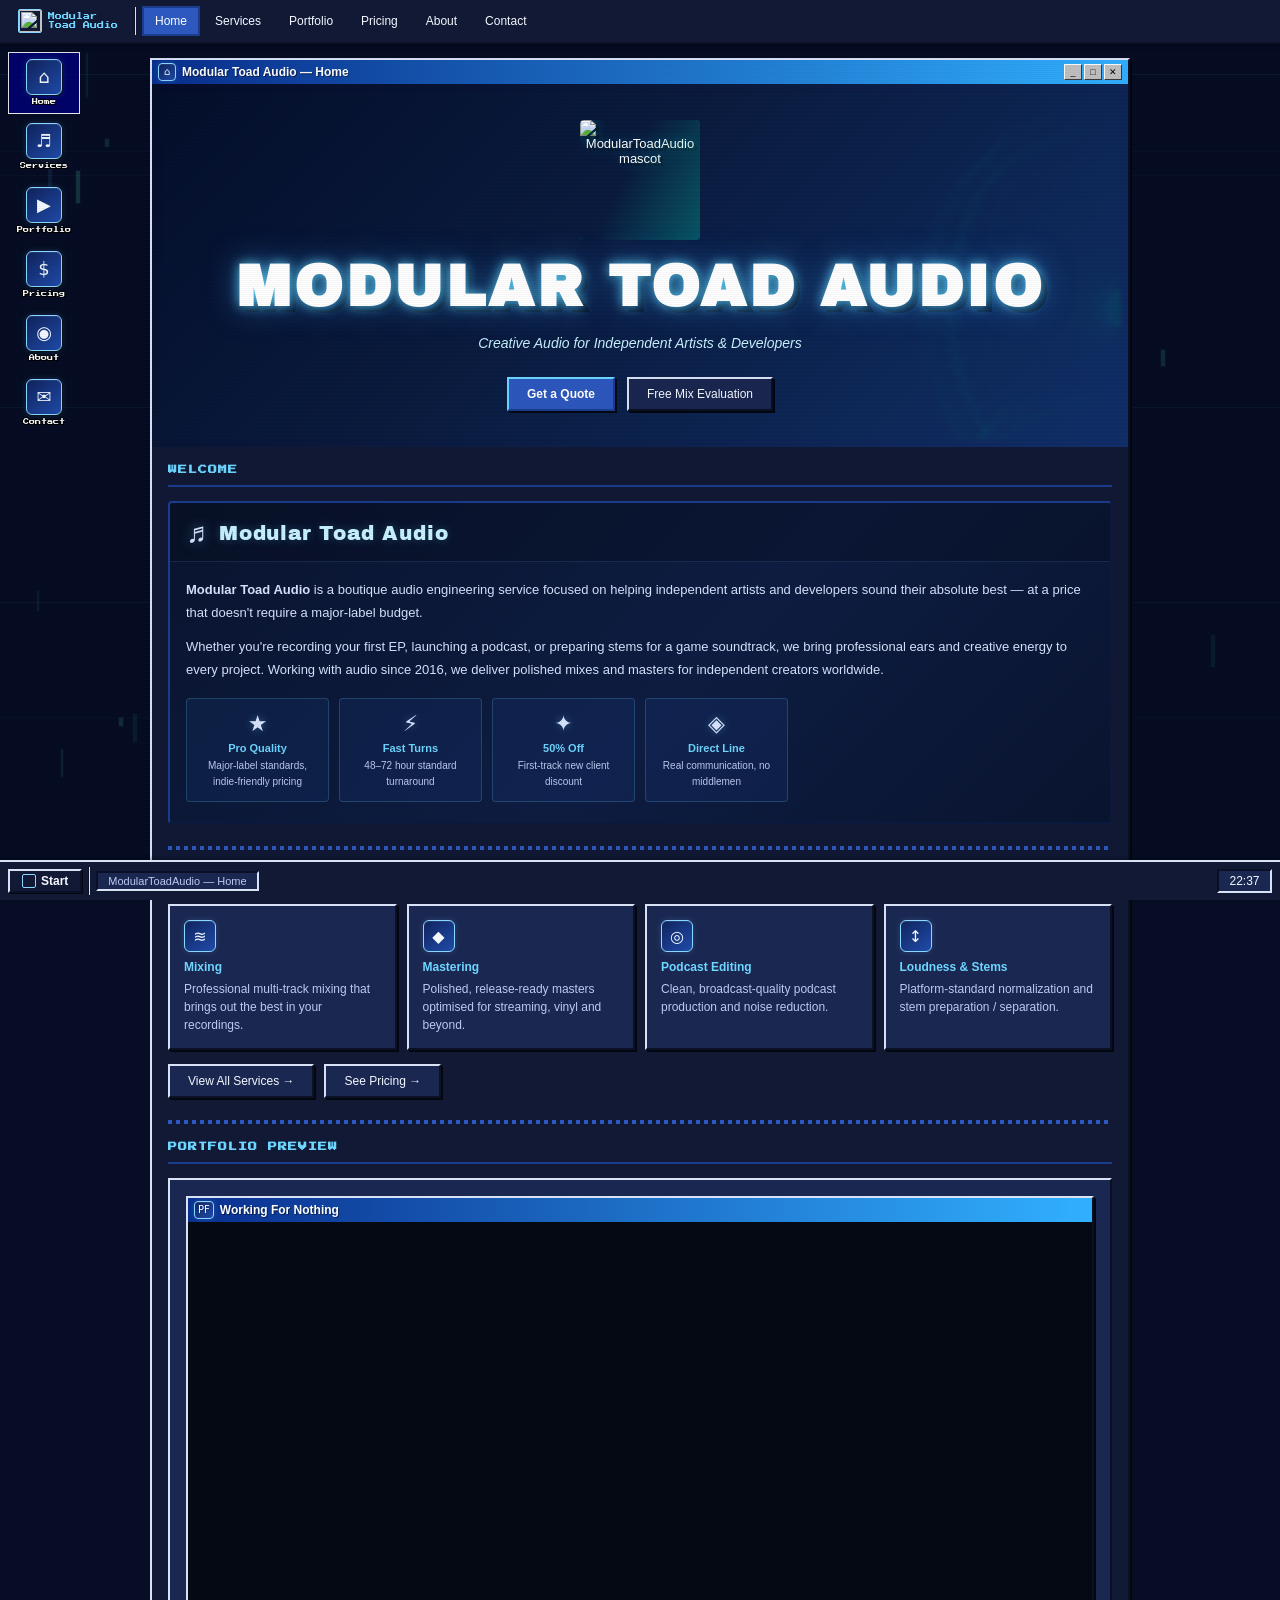
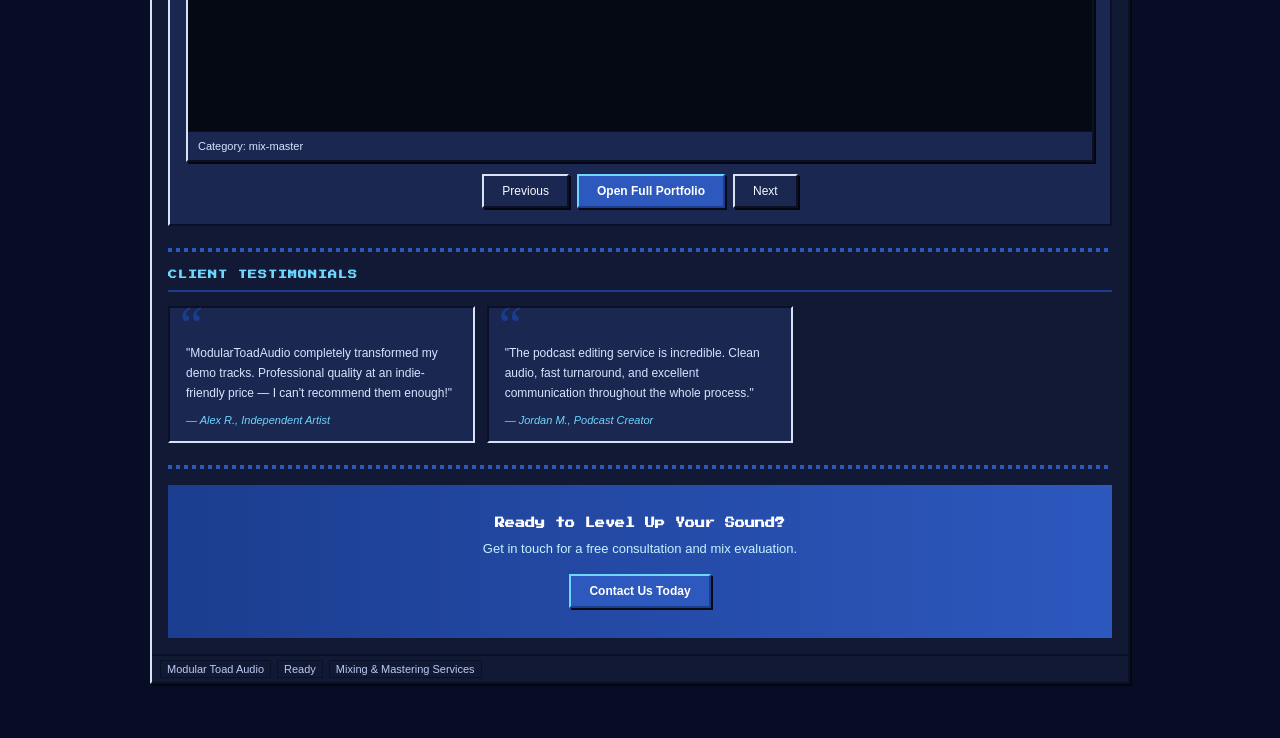
==== index.html @ 22ecdb3d "feat: dynamic icons, welcome flair, form fix, solid bg, mobile title scaling" ====
<!DOCTYPE html>
<html lang="en">
<head>
  <meta charset="UTF-8">
  <meta name="viewport" content="width=device-width, initial-scale=1.0">
  <meta name="description" content="ModularToadAudio — Creative audio engineering for independent artists & developers. Professional mixing, mastering, podcast editing and more.">
  <title>ModularToadAudio — Creative Audio for Independent Artists &amp; Developers</title>
  <link rel="icon" type="image/jpeg" href="https://f4.bcbits.com/img/0038520380_10.jpg">
  <link rel="preconnect" href="https://fonts.googleapis.com">
  <link rel="preconnect" href="https://fonts.gstatic.com" crossorigin>
  <link href="https://fonts.googleapis.com/css2?family=Press+Start+2P&display=swap" rel="stylesheet">
  <link rel="stylesheet" href="css/style.css">
</head>
<body>

<!-- ░░ DESKTOP SHELL ░░ -->
<div class="desktop">

  <!-- PS2 BIOS atmospheric background canvas -->
  <canvas id="bgCanvas" aria-hidden="true"></canvas>

  <!-- Win98-style desktop shortcut icons -->
  <div class="desktop-icons" role="navigation" aria-label="Desktop shortcuts">
    <a class="desktop-icon" href="index.html">
      <span class="desktop-icon-emoji icon-chip" aria-hidden="true">⌂</span>
      <span class="desktop-icon-label">Home</span>
    </a>
    <a class="desktop-icon" href="services.html">
      <span class="desktop-icon-emoji icon-chip" aria-hidden="true">♬</span>
      <span class="desktop-icon-label">Services</span>
    </a>
    <a class="desktop-icon" href="portfolio.html">
      <span class="desktop-icon-emoji icon-chip" aria-hidden="true">▶</span>
      <span class="desktop-icon-label">Portfolio</span>
    </a>
    <a class="desktop-icon" href="pricing.html">
      <span class="desktop-icon-emoji icon-chip" aria-hidden="true">$</span>
      <span class="desktop-icon-label">Pricing</span>
    </a>
    <a class="desktop-icon" href="about.html">
      <span class="desktop-icon-emoji icon-chip" aria-hidden="true">◉</span>
      <span class="desktop-icon-label">About</span>
    </a>
    <a class="desktop-icon" href="contact.html">
      <span class="desktop-icon-emoji icon-chip" aria-hidden="true">✉</span>
      <span class="desktop-icon-label">Contact</span>
    </a>
  </div>

  <!-- ── NAVIGATION ──────────────────────────────────────── -->
  <nav class="navbar" role="navigation" aria-label="Main navigation">
    <a class="navbar-brand" href="index.html">
      <span class="brand-logo-wrap" aria-hidden="true"><img src="https://f4.bcbits.com/img/0038520380_10.jpg" alt="" class="brand-logo"></span>
      <span class="brand-name">Modular<br>Toad Audio</span>
    </a>
    <div class="nav-sep" aria-hidden="true"></div>
    <div class="navbar-menu" id="navMenu">
      <a class="nav-item" href="index.html">Home</a>
      <a class="nav-item" href="services.html">Services</a>
      <a class="nav-item" href="portfolio.html">Portfolio</a>
      <a class="nav-item" href="pricing.html">Pricing</a>
      <a class="nav-item" href="about.html">About</a>
      <a class="nav-item" href="contact.html">Contact</a>
    </div>
    <button class="nav-toggle" id="navToggle" aria-label="Toggle navigation" aria-expanded="false" aria-controls="navMenu">☰</button>
  </nav>

  <!-- ── MAIN CONTENT ─────────────────────────────────────── -->
  <main class="main-content">
    <div class="window main-window" role="main">

      <!-- Window chrome -->
      <div class="window-titlebar" aria-hidden="true">
        <span class="titlebar-icon">⌂</span>
        <span class="titlebar-title">Modular Toad Audio — Home</span>
        <div class="titlebar-buttons">
          <button class="titlebar-btn minimize" tabindex="-1">_</button>
          <button class="titlebar-btn maximize" tabindex="-1">□</button>
          <button class="titlebar-btn close"    tabindex="-1">✕</button>
        </div>
      </div>

      <!-- ── HERO ────────────────────────────────────────── -->
      <section class="hero" aria-label="Welcome banner">
        <!-- Water ripple shader canvas -->
        <canvas id="heroWater" aria-hidden="true"></canvas>

        <div class="hero-mascot">
          <!-- New mascot with PS2 memory card shimmer + poke reaction -->
          <div class="hero-mascot-wrapper" id="mascotWrapper" role="button" aria-label="Interact with the logo" tabindex="0">
            <img
              src="https://f4.bcbits.com/img/0038520380_10.jpg"
              alt="ModularToadAudio mascot"
              class="hero-mascot-img"
              draggable="false"
              crossorigin="anonymous"
            />
            <div class="mascot-shimmer" aria-hidden="true"></div>
          </div>
        </div>

        <h1 class="hero-title" id="heroTitle">Modular Toad Audio</h1>
        <p  class="hero-tagline">Creative Audio for Independent Artists &amp; Developers</p>

        <div class="hero-cta">
          <a class="btn btn-primary"   href="contact.html">Get a Quote</a>
          <a class="btn btn-secondary" href="contact.html">Free Mix Evaluation</a>
        </div>
      </section>

      <!-- Window body for page content -->
      <div class="window-body">

        <!-- ── INTRO ──────────────────────────────────────── -->
        <section class="section" aria-labelledby="intro-heading">
          <h2 class="section-title" id="intro-heading">Welcome</h2>
          <div class="welcome-block">
            <div class="welcome-header">
              <span class="welcome-header-icon" aria-hidden="true">♬</span>
              <span class="welcome-header-text">Modular Toad Audio</span>
            </div>
            <div class="welcome-body">
              <p>
                <strong>Modular Toad Audio</strong> is a boutique audio engineering service
                focused on helping independent artists and developers sound their absolute best —
                at a price that doesn't require a major-label budget.
              </p>
              <p>
                Whether you're recording your first EP, launching a podcast, or preparing stems
                for a game soundtrack, we bring professional ears and creative energy to every project.
                Working with audio since 2016, we deliver polished mixes and masters for independent creators worldwide.
              </p>
              <div class="welcome-highlights" aria-label="Key highlights">
                <div class="welcome-highlight-card">
                  <span class="welcome-highlight-icon" aria-hidden="true">★</span>
                  <span class="welcome-highlight-label">Pro Quality</span>
                  <span class="welcome-highlight-desc">Major-label standards, indie-friendly pricing</span>
                </div>
                <div class="welcome-highlight-card">
                  <span class="welcome-highlight-icon" aria-hidden="true">⚡</span>
                  <span class="welcome-highlight-label">Fast Turns</span>
                  <span class="welcome-highlight-desc">48–72 hour standard turnaround</span>
                </div>
                <div class="welcome-highlight-card">
                  <span class="welcome-highlight-icon" aria-hidden="true">✦</span>
                  <span class="welcome-highlight-label">50% Off</span>
                  <span class="welcome-highlight-desc">First-track new client discount</span>
                </div>
                <div class="welcome-highlight-card">
                  <span class="welcome-highlight-icon" aria-hidden="true">◈</span>
                  <span class="welcome-highlight-label">Direct Line</span>
                  <span class="welcome-highlight-desc">Real communication, no middlemen</span>
                </div>
              </div>
            </div>
          </div>
        </section>

        <div class="pixel-divider" aria-hidden="true"></div>

        <!-- ── FEATURED SERVICES ─────────────────────────── -->
        <section class="section" aria-labelledby="services-heading">
          <h2 class="section-title" id="services-heading">Featured Services</h2>
          <div class="services-grid">
            <div class="service-card window">
              <span class="service-card-icon" aria-hidden="true">≋</span>
              <div class="service-card-title">Mixing</div>
              <p>Professional multi-track mixing that brings out the best in your recordings.</p>
            </div>
            <div class="service-card window">
              <span class="service-card-icon" aria-hidden="true">◆</span>
              <div class="service-card-title">Mastering</div>
              <p>Polished, release-ready masters optimised for streaming, vinyl and beyond.</p>
            </div>
            <div class="service-card window">
              <span class="service-card-icon" aria-hidden="true">◎</span>
              <div class="service-card-title">Podcast Editing</div>
              <p>Clean, broadcast-quality podcast production and noise reduction.</p>
            </div>
            <div class="service-card window">
              <span class="service-card-icon" aria-hidden="true">↕</span>
              <div class="service-card-title">Loudness &amp; Stems</div>
              <p>Platform-standard normalization and stem preparation / separation.</p>
            </div>
          </div>
          <div class="flex-gap mt-8">
            <a class="btn btn-secondary" href="services.html">View All Services →</a>
            <a class="btn btn-secondary" href="pricing.html">See Pricing →</a>
          </div>
        </section>

        <div class="pixel-divider" aria-hidden="true"></div>

        <!-- ── PORTFOLIO PREVIEW ─────────────────────────── -->
        <section class="section" aria-labelledby="portfolio-heading">
          <h2 class="section-title" id="portfolio-heading">Portfolio Preview</h2>
          <div class="panel-raised portfolio-preview-carousel" id="portfolioPreviewCarousel">
            <div class="portfolio-preview-track" id="portfolioPreviewTrack" aria-live="polite"></div>
            <div class="portfolio-preview-controls">
              <button class="btn btn-secondary" id="portfolioPrev" type="button">Previous</button>
              <a class="btn btn-primary" href="portfolio.html">Open Full Portfolio</a>
              <button class="btn btn-secondary" id="portfolioNext" type="button">Next</button>
            </div>
          </div>
        </section>

        <div class="pixel-divider" aria-hidden="true"></div>

        <!-- ── TESTIMONIALS ──────────────────────────────── -->
        <section class="section" aria-labelledby="testimonials-heading">
          <h2 class="section-title" id="testimonials-heading">Client Testimonials</h2>
          <div class="testimonial-grid">
            <div class="testimonial-card">
              <p class="testimonial-text">
                "ModularToadAudio completely transformed my demo tracks. Professional quality
                at an indie-friendly price — I can't recommend them enough!"
              </p>
              <cite>— Alex R., Independent Artist</cite>
            </div>
            <div class="testimonial-card">
              <p class="testimonial-text">
                "The podcast editing service is incredible. Clean audio, fast turnaround,
                and excellent communication throughout the whole process."
              </p>
              <cite>— Jordan M., Podcast Creator</cite>
            </div>
          </div>
        </section>

        <div class="pixel-divider" aria-hidden="true"></div>

        <!-- ── CALL TO ACTION ─────────────────────────────── -->
        <section aria-labelledby="cta-heading">
          <div class="cta-band">
            <h2 id="cta-heading">Ready to Level Up Your Sound?</h2>
            <p>Get in touch for a free consultation and mix evaluation.</p>
            <a class="btn btn-primary" href="contact.html">Contact Us Today</a>
          </div>
        </section>

      </div><!-- /.window-body -->

      <!-- Status bar -->
      <div class="status-bar" aria-hidden="true">
        <span class="status-item">Modular Toad Audio</span>
        <span class="status-item">Ready</span>
        <span class="status-item">Mixing &amp; Mastering Services</span>
      </div>

    </div><!-- /.main-window -->
  </main>

  <!-- ── TASKBAR ───────────────────────────────────────────── -->
  <footer class="taskbar" role="contentinfo">
    <button class="start-btn" id="startBtn" aria-label="Open site menu" aria-haspopup="true">
      <img src="https://f4.bcbits.com/img/0038520380_10.jpg" alt="" class="start-logo" aria-hidden="true"> Start
    </button>
    <div class="taskbar-sep" aria-hidden="true"></div>
    <div class="taskbar-items" aria-hidden="true">
      <div class="taskbar-app">ModularToadAudio — Home</div>
    </div>
    <div class="taskbar-clock" id="clock" aria-label="Current time">00:00</div>
  </footer>

</div><!-- /.desktop -->

<script src="js/main.js"></script>
</body>
</html>
---- css/style.css ----
/* ============================================================
   ModularToadAudio — style.css
   Windows 98 / Pixel-Art Aesthetic
   Modular, responsive, GitHub Pages-ready
   ============================================================ */

@import url('https://fonts.googleapis.com/css2?family=Press+Start+2P&family=Archivo+Black&display=swap');

/* ── CSS CUSTOM PROPERTIES ─────────────────────────────────── */
 :root {
  --gray:        #111935;
  --gray-light:  #1a2750;
  --gray-dark:   #425591;
  --gray-darker: #070d20;
  --white:       #ffffff;
  --black:       #050913;

  --text-primary: #d8e4ff;
  --text-bright:  #f4f8ff;
  --text-muted:   #bccaf0;

  --titlebar-active:   linear-gradient(to right, #0a2f8f 0%, #31b0ff 100%);
  --titlebar-inactive: linear-gradient(to right, #1a2a4a 0%, #253b69 100%);

  --toad-darkest: #0c1a3f;
  --toad-dark:    #1b3d8f;
  --toad-mid:     #2d58be;
  --toad-green:   #3973d4;
  --toad-light:   #6ed6ff;
  --toad-pale:    #c8f2ff;
  --toad-accent:  #a8e5ff;

  --amber:        #d2861a;
  --amber-bright: #f2b33a;

  --bdr-lt: #d9e1f5;
  --bdr-dk: #0a1126;
  --bdr-xx: #04070f;

  --font-pixel: 'Press Start 2P', 'Courier New', monospace;
  --font-body:  'MS Sans Serif', 'Segoe UI', Tahoma, Arial, sans-serif;
  --font-heavy: 'Archivo Black', 'Arial Black', sans-serif;

  --nav-h:  44px;
  --task-h: 40px;

  --ps2-glow-bright: rgba(100, 220, 255, 0.85);
  --ps2-glow-mid:    rgba(70, 170, 255, 0.5);
  --ps2-glow-dim:    rgba(40, 110, 220, 0.24);
}

/* ── RESET ──────────────────────────────────────────────────── */
*, *::before, *::after { box-sizing: border-box; margin: 0; padding: 0; }
html { font-size: 13px; scroll-behavior: smooth; }

body {
  font-family: var(--font-body);
  background-color: #060d24;
  min-height: 100vh;
  color: var(--text-primary);
  overflow-x: hidden;
}

a { color: var(--toad-light); text-decoration: none; }
a:hover { text-decoration: underline; color: var(--toad-pale); }
img, svg { display: block; max-width: 100%; }

/* ── DESKTOP SHELL ──────────────────────────────────────────── */
.desktop {
  min-height: 100vh;
  display: flex;
  flex-direction: column;
  padding-top: var(--nav-h);
  padding-bottom: var(--task-h);
  background-color: #060d24;
  position: relative;
}

/* Scanline CRT overlay — covers desktop area only, non-interactive */
.desktop::before {
  content: '';
  position: fixed;
  top: var(--nav-h); left: 0; right: 0; bottom: var(--task-h);
  background: repeating-linear-gradient(
    0deg,
    transparent 0px, transparent 1px,
    rgba(0,0,0,.03) 1px, rgba(0,0,0,.03) 2px
  );
  pointer-events: none;
  z-index: 500;
}

/* Pixel-dither checkerboard grain */
.desktop::after {
  content: '';
  position: fixed;
  top: var(--nav-h); left: 0; right: 0; bottom: var(--task-h);
  background-image:
    repeating-conic-gradient(rgba(0,0,0,.012) 0% 25%, transparent 0% 50%);
  background-size: 4px 4px;
  pointer-events: none;
  z-index: 499;
}

/* ── PS2 BIOS BACKGROUND CANVAS ─────────────────────────────── */
#bgCanvas {
  position: fixed;
  top: 0; left: 0;
  width: 100%; height: 100%;
  pointer-events: none;
  z-index: 0;
  opacity: .65;
}

/* ── DESKTOP ICONS (Win98 fixed-left shortcuts) ──────────────── */
.desktop-icons {
  position: fixed;
  left: 8px;
  top: calc(var(--nav-h) + 8px);
  bottom: calc(var(--task-h) + 8px);
  display: flex;
  flex-direction: column;
  gap: 2px;
  z-index: 100;
  pointer-events: none;
  overflow-y: auto;
  scrollbar-width: none;
}
.desktop-icons::-webkit-scrollbar { display: none; }

.desktop-icon {
  display: flex;
  flex-direction: column;
  align-items: center;
  gap: 3px;
  padding: 6px 4px;
  cursor: pointer;
  width: 72px;
  text-align: center;
  text-decoration: none;
  color: #fff;
  border: 1px solid transparent;
  pointer-events: all;
  user-select: none;
}
.desktop-icon:hover {
  background: rgba(0, 0, 128, .52);
  border-color: rgba(255, 255, 255, .65);
  color: #fff;
  text-decoration: none;
}
.desktop-icon:hover .desktop-icon-emoji {
  box-shadow: 0 0 14px rgba(100, 200, 255, 0.55);
  filter: drop-shadow(0 0 4px rgba(100,200,255,.5));
}
.desktop-icon:active,
.desktop-icon.icon-active {
  background: rgba(0, 0, 128, .75);
  border-color: rgba(255, 255, 255, .9);
  color: #fff;
  text-decoration: none;
}
.desktop-icon-emoji {
  font-size: 18px;
  line-height: 1;
  display: inline-flex;
  align-items: center;
  justify-content: center;
  min-width: 36px;
  height: 36px;
  padding: 0 4px;
  border: 1px solid #8ad8ff;
  background: linear-gradient(140deg, #11245e, #1f4ba9);
  color: #f4fbff;
  filter: drop-shadow(1px 1px 0 rgba(0,0,0,.8));
  border-radius: 8px;
  font-family: 'Segoe UI Symbol', 'Noto Sans Symbols', 'Apple Symbols', system-ui, sans-serif;
  box-shadow: 0 0 8px rgba(100,200,255,0.18);
  transition: box-shadow .15s, filter .15s;
}
.desktop-icon-label {
  font-family: var(--font-pixel);
  font-size: 6px;
  text-shadow: 1px 1px 0 #000, -1px 0 0 #000, 0 -1px 0 #000, 0 1px 0 #000;
  line-height: 1.5;
  word-break: break-word;
  max-width: 68px;
}

/* Only show desktop icons when there's room beside the 980px window */
@media (max-width: 1100px) {
  .desktop-icons { display: none; }
}

/* ── NAVIGATION ─────────────────────────────────────────────── */
.navbar {
  position: fixed;
  top: 0; left: 0; right: 0;
  height: var(--nav-h);
  z-index: 1000;
  background: var(--gray);
  border-bottom: 2px solid;
  border-color: var(--bdr-lt) var(--bdr-dk) var(--bdr-dk) var(--bdr-lt);
  box-shadow: 0 2px 4px rgba(0,0,0,.35);
  display: flex;
  align-items: center;
  padding: 0 8px;
  gap: 6px;
}

.navbar-brand {
  display: flex;
  align-items: center;
  gap: 6px;
  font-family: var(--font-pixel);
  font-size: 7px;
  color: var(--toad-light);
  text-decoration: none;
  padding: 4px 10px;
  white-space: nowrap;
  flex-shrink: 0;
  line-height: 1.4;
}
.navbar-brand:hover { text-decoration: none; color: var(--toad-pale); }
.toad-icon { font-size: 20px; line-height: 1; }
.brand-logo-wrap {
  width: 24px;
  height: 24px;
  border: 1px solid #8ad8ff;
  border-radius: 2px;
  overflow: hidden;
  display: inline-flex;
}
.brand-logo {
  width: 100%;
  height: 100%;
  object-fit: cover;
}
.brand-name { line-height: 1.3; }
.start-logo {
  width: 14px;
  height: 14px;
  object-fit: cover;
  border: 1px solid #8ad8ff;
  border-radius: 2px;
}

.nav-sep {
  width: 2px;
  height: 28px;
  background: var(--bdr-dk);
  border-right: 1px solid var(--bdr-lt);
  flex-shrink: 0;
}

.navbar-menu {
  display: flex;
  align-items: center;
  gap: 2px;
  flex: 1;
  flex-wrap: nowrap;
}

.nav-item {
  display: inline-block;
  padding: 6px 11px;
  font-size: 12px;
  color: var(--text-bright);
  text-decoration: none;
  border: 2px solid transparent;
  white-space: nowrap;
  cursor: pointer;
  transition: background .08s, color .08s;
}
.nav-item:hover,
.nav-item.active {
  background: var(--toad-mid);
  color: var(--white);
  text-decoration: none;
  border: 2px solid var(--toad-dark);
}
.nav-item:active { box-shadow: inset 1px 1px 2px rgba(0,0,0,.3); }

.nav-toggle {
  display: none;
  background: var(--gray);
  color: var(--text-bright);
  border: 2px solid;
  border-color: var(--bdr-lt) var(--bdr-dk) var(--bdr-dk) var(--bdr-lt);
  padding: 4px 10px;
  font-size: 16px;
  cursor: pointer;
  flex-shrink: 0;
  line-height: 1;
}
.nav-toggle:active { border-color: var(--bdr-dk) var(--bdr-lt) var(--bdr-lt) var(--bdr-dk); }

/* ── WIN98 WINDOW ───────────────────────────────────────────── */
.window {
  background: var(--gray);
  border: 2px solid;
  border-color: var(--bdr-lt) var(--bdr-dk) var(--bdr-dk) var(--bdr-lt);
  box-shadow: 2px 2px 0 var(--bdr-xx);
}

.window-titlebar {
  background: var(--titlebar-active);
  color: var(--white);
  display: flex;
  align-items: center;
  padding: 3px 6px;
  gap: 6px;
  user-select: none;
}
.titlebar-icon { font-size: 14px; line-height: 1; }
.titlebar-title {
  flex: 1;
  font-size: 12px;
  font-weight: bold;
  text-shadow: 1px 1px 0 rgba(0,0,0,.45);
}
.titlebar-buttons { display: flex; gap: 2px; }
.titlebar-btn {
  width: 18px; height: 16px;
  background: #c0c0c0;
  border: 1px solid;
  border-color: #ffffff #3a3a3a #3a3a3a #ffffff;
  font-size: 9px; line-height: 1;
  cursor: pointer;
  display: flex; align-items: center; justify-content: center;
  color: #000;
  padding: 0;
}
.titlebar-btn:active { border-color: var(--bdr-dk) var(--bdr-lt) var(--bdr-lt) var(--bdr-dk); }
.titlebar-btn.close:hover { background: #ff4040; color: var(--white); }

.window-body { padding: 16px; color: var(--text-primary); }

/* ── PANELS ─────────────────────────────────────────────────── */
.panel-inset {
  border: 2px solid;
  border-color: var(--bdr-dk) var(--bdr-lt) var(--bdr-lt) var(--bdr-dk);
  background: #f4f8ff;
  padding: 20px;
  color: #1a2035;
}

.panel-raised {
  border: 2px solid;
  border-color: var(--bdr-lt) var(--bdr-dk) var(--bdr-dk) var(--bdr-lt);
  background: var(--gray-light);
  padding: 16px;
  color: var(--text-primary);
}

/* ── BUTTONS ────────────────────────────────────────────────── */
.btn {
  display: inline-block;
  padding: 8px 18px;
  font-family: var(--font-body);
  font-size: 12px;
  cursor: pointer;
  text-decoration: none;
  border: none;
  text-align: center;
  white-space: nowrap;
  transition: background .08s, transform .04s, box-shadow .04s;
  vertical-align: middle;
}

.btn-primary {
  background: var(--toad-mid);
  color: var(--white);
  border: 2px solid;
  border-color: var(--toad-light) var(--toad-dark) var(--toad-dark) var(--toad-light);
  font-weight: bold;
  box-shadow: 2px 2px 0 var(--black);
}
.btn-primary:hover { background: var(--toad-light); color: var(--white); text-decoration: none; }
.btn-primary:active {
  border-color: var(--toad-dark) var(--toad-light) var(--toad-light) var(--toad-dark);
  transform: translate(1px,1px);
  box-shadow: none;
  text-decoration: none;
}

.btn-secondary {
  background: var(--gray-light);
  color: var(--text-bright);
  border: 2px solid;
  border-color: var(--bdr-lt) var(--bdr-dk) var(--bdr-dk) var(--bdr-lt);
  box-shadow: 2px 2px 0 var(--bdr-xx);
}
.btn-secondary:hover { background: var(--gray-dark); color: var(--white); text-decoration: none; }
.btn-secondary:active {
  border-color: var(--bdr-dk) var(--bdr-lt) var(--bdr-lt) var(--bdr-dk);
  transform: translate(1px,1px);
  box-shadow: none;
  text-decoration: none;
}

/* ── FORM ELEMENTS ──────────────────────────────────────────── */
.form-group { margin-bottom: 18px; }

.form-label {
  display: block;
  font-size: 13px;
  font-weight: bold;
  margin-bottom: 6px;
  color: var(--toad-pale);
  letter-spacing: .02em;
}

.form-input,
.form-textarea,
.form-select {
  width: 100%;
  padding: 9px 11px;
  font-family: var(--font-body);
  font-size: 13px;
  color: #1a2035;
  background: #eef3ff;
  border: 2px solid;
  border-color: #9ab0e0 #c8d6f5 #c8d6f5 #9ab0e0;
  border-radius: 4px;
  outline: none;
  transition: border-color .12s, background .12s, box-shadow .12s;
}
.form-input:focus,
.form-textarea:focus,
.form-select:focus {
  border-color: var(--toad-mid);
  background: #f5f9ff;
  box-shadow: 0 0 0 3px rgba(45, 88, 190, 0.18);
}
.form-input::placeholder,
.form-textarea::placeholder {
  color: #8a9cbf;
  font-style: italic;
}
.form-textarea {
  resize: vertical;
  min-height: 140px;
  line-height: 1.55;
}

.form-file-label {
  display: inline-block;
  padding: 7px 14px;
  font-size: 12px;
  background: var(--gray);
  color: var(--toad-light);
  border: 2px solid;
  border-color: var(--bdr-lt) var(--bdr-dk) var(--bdr-dk) var(--bdr-lt);
  cursor: pointer;
  box-shadow: 1px 1px 0 var(--bdr-xx);
  border-radius: 4px;
  transition: background .1s, color .1s;
}
.form-file-label:hover { background: var(--toad-dark); color: var(--white); }
.form-file-input { display: none; }
.form-file-name { font-size: 11px; color: var(--text-muted); margin-top: 5px; }

/* ── FORM SUBMIT FEEDBACK ──────────────────────────────────── */
.form-success {
  display: flex;
  align-items: flex-start;
  gap: 12px;
  padding: 18px 20px;
  background: #061a10;
  border: 2px solid var(--toad-light);
  border-radius: 4px;
  color: var(--toad-pale);
  font-size: 13px;
  line-height: 1.6;
  margin-top: 10px;
  animation: windowOpen .2s ease-out;
}
.form-success-icon {
  font-size: 28px;
  flex-shrink: 0;
}
.form-success strong {
  display: block;
  font-size: 14px;
  color: var(--toad-light);
  margin-bottom: 4px;
}
.form-error-msg {
  color: #ff6b6b;
  font-size: 12px;
  margin-top: 8px;
  padding: 8px 12px;
  background: #1a0808;
  border: 1px solid #cc3333;
  border-radius: 4px;
}

/* ── MAIN LAYOUT ────────────────────────────────────────────── */
.main-content {
  flex: 1;
  padding: 14px;
  display: flex;
  justify-content: center;
  align-items: flex-start;
  position: relative;
  z-index: 1;
}

.main-window {
  width: 100%;
  max-width: 980px;
  margin: 0 auto;
  animation: windowOpen .18s ease-out;
}

/* ── SECTIONS ───────────────────────────────────────────────── */
.section { margin-bottom: 22px; }

.section-title {
  font-family: var(--font-pixel);
  font-size: 9px;
  color: var(--toad-light);
  margin-bottom: 14px;
  padding-bottom: 8px;
  border-bottom: 2px solid var(--toad-dark);
  text-transform: uppercase;
  letter-spacing: 1px;
  line-height: 1.6;
}

/* ── WELCOME SECTION ────────────────────────────────────────── */
.welcome-block {
  background: linear-gradient(135deg, #0a1530 0%, #0e1d42 55%, #0a1530 100%);
  border: 2px solid;
  border-color: var(--toad-dark) var(--toad-darkest) var(--toad-darkest) var(--toad-dark);
  border-radius: 4px;
  overflow: hidden;
}
.welcome-header {
  display: flex;
  align-items: center;
  gap: 12px;
  padding: 14px 16px 12px;
  border-bottom: 1px solid rgba(100,170,255,0.15);
  background: rgba(0,0,0,0.2);
}
.welcome-header-icon {
  font-size: 28px;
  flex-shrink: 0;
  filter: drop-shadow(0 0 6px rgba(110,214,255,0.5));
}
.welcome-header-text {
  font-family: var(--font-heavy);
  font-size: clamp(14px, 3vw, 20px);
  color: var(--toad-pale);
  letter-spacing: .04em;
  text-shadow: 0 0 10px rgba(110,214,255,0.25);
}
.welcome-body {
  padding: 16px;
}
.welcome-body p {
  font-size: 13px;
  line-height: 1.8;
  color: var(--text-primary);
  margin-bottom: 10px;
}
.welcome-body p:last-child { margin-bottom: 0; }
.welcome-highlights {
  display: grid;
  grid-template-columns: repeat(auto-fill, minmax(140px, 1fr));
  gap: 10px;
  margin-top: 16px;
  margin-bottom: 4px;
}
.welcome-highlight-card {
  background: rgba(45, 88, 190, 0.12);
  border: 1px solid rgba(110, 214, 255, 0.2);
  border-radius: 4px;
  padding: 12px 10px;
  text-align: center;
  transition: border-color .15s, background .15s;
}
.welcome-highlight-card:hover {
  border-color: rgba(110, 214, 255, 0.45);
  background: rgba(45, 88, 190, 0.22);
}
.welcome-highlight-icon {
  font-size: 22px;
  display: block;
  margin-bottom: 6px;
  filter: drop-shadow(0 0 4px rgba(110,214,255,0.35));
  font-family: 'Segoe UI Symbol', 'Noto Sans Symbols', 'Apple Symbols', system-ui, sans-serif;
}
.welcome-highlight-label {
  font-size: 11px;
  font-weight: bold;
  color: var(--toad-light);
  display: block;
  margin-bottom: 3px;
}
.welcome-highlight-desc {
  font-size: 10px;
  color: var(--text-muted);
  line-height: 1.4;
}

/* ── HERO WATER SHADER CANVAS ───────────────────────────────── */
#heroWater {
  position: absolute;
  top: 0; left: 0;
  width: 100%; height: 100%;
  pointer-events: none;
  z-index: 0;
  opacity: 0.55;
}

/* ── HERO ────────────────────────────────────────────────────── */
.hero {
  text-align: center;
  padding: 36px 20px;
  background: linear-gradient(135deg, #050d2b 0%, var(--toad-darkest) 42%, #12306d 100%);
  color: var(--white);
  position: relative;
  overflow: hidden;
}

.main-window { position: relative; }

/* scanline overlay */
.hero::after {
  content: '';
  position: absolute;
  inset: 0;
  background: repeating-linear-gradient(
    0deg,
    transparent 0px, transparent 2px,
    rgba(0,0,0,.06) 2px, rgba(0,0,0,.06) 4px
  );
  pointer-events: none;
}

.hero-mascot {
  display: flex;
  justify-content: center;
  margin-bottom: 14px;
  position: relative;
  z-index: 1;
}
.hero-mascot svg {
  width: 96px; height: 96px;
  image-rendering: pixelated;
  filter: drop-shadow(3px 3px 0 rgba(0,0,0,.55));
  animation: toadFloat 4s ease-in-out infinite;
}

/* ── NEW MASCOT: image with PS2 memory card effect ──────────── */
.hero-mascot-wrapper {
  position: relative;
  display: inline-block;
  cursor: pointer;
  border-radius: 4px;
  overflow: hidden;
}
.hero-mascot-img {
  width: 120px;
  height: 120px;
  object-fit: cover;
  border-radius: 4px;
  filter: drop-shadow(0 0 6px rgba(0,220,255,.35)) drop-shadow(3px 3px 0 rgba(0,0,0,.55));
  animation: toadFloat 4s ease-in-out infinite;
  display: block;
  user-select: none;
  -webkit-user-drag: none;
}
.hero-mascot-wrapper.poked .hero-mascot-img {
  animation: toadPoke 0.7s cubic-bezier(.36,.07,.19,.97) forwards;
}
/* PS2 memory-card shimmer sweep */
.mascot-shimmer {
  position: absolute;
  inset: 0;
  background: linear-gradient(
    115deg,
    transparent 20%,
    rgba(0, 255, 200, 0.25) 50%,
    transparent 80%
  );
  background-size: 200% 200%;
  animation: ps2MascotShimmer 3.5s ease-in-out infinite;
  pointer-events: none;
  border-radius: 4px;
}
/* LED border pulse on mascot */
.hero-mascot-wrapper::after {
  content: '';
  position: absolute;
  inset: -1px;
  border-radius: 5px;
  border: 1px solid rgba(0, 220, 255, 0.3);
  animation: mascotBorderPulse 3.5s ease-in-out infinite;
  pointer-events: none;
}

/* ── ABOUT PAGE MASCOT ──────────────────────────────────────── */
.about-mascot-img {
  width: 128px;
  height: 128px;
  object-fit: cover;
  border-radius: 4px;
  filter: drop-shadow(0 0 5px rgba(0,220,255,.25));
  display: block;
  margin: 0 auto;
}

.hero-title {
  font-family: var(--font-heavy);
  font-size: clamp(22px, 7vw, 58px);
  letter-spacing: .06em;
  text-transform: uppercase;
  color: var(--white);
  margin-bottom: 14px;
  text-shadow:
    0 0 12px var(--ps2-glow-bright),
    0 0 32px var(--ps2-glow-mid),
    3px 3px 0 #041132,
    6px 6px 0 rgba(0,0,0,.45);
  line-height: 1.15;
  word-break: break-word;
  hyphens: auto;
  position: relative;
  z-index: 1;
  animation: heroTitleAnim 10s ease-in-out infinite;
  cursor: default;
}

.hero-tagline {
  font-size: 14px;
  color: var(--toad-pale);
  margin-bottom: 26px;
  font-style: italic;
  position: relative;
  z-index: 1;
}

.hero-cta {
  display: flex;
  gap: 12px;
  justify-content: center;
  flex-wrap: wrap;
  position: relative;
  z-index: 1;
}

/* ── SERVICES GRID ──────────────────────────────────────────── */
.services-grid {
  display: grid;
  grid-template-columns: repeat(auto-fill, minmax(200px, 1fr));
  gap: 10px;
  margin-bottom: 14px;
}

.service-card {
  padding: 14px;
  background: var(--gray-light);
  cursor: default;
  transition: background .1s, box-shadow .1s;
}
.service-card:hover { 
  background: var(--toad-darkest);
  box-shadow: inset 0 0 8px rgba(82, 183, 136, 0.12);
}

.service-card-icon {
  font-size: 26px;
  display: block;
  margin-bottom: 8px;
}
.service-card-title {
  font-size: 12px;
  font-weight: bold;
  margin-bottom: 6px;
  color: var(--toad-light);
}
.service-card p {
  font-size: 12px;
  color: var(--text-muted);
  line-height: 1.5;
}

/* Full-width service detail rows */
.service-row {
  display: flex;
  gap: 14px;
  padding: 14px;
  margin-bottom: 10px;
  background: var(--gray-light);
  border: 2px solid;
  border-color: var(--bdr-lt) var(--bdr-dk) var(--bdr-dk) var(--bdr-lt);
  align-items: flex-start;
}
.service-row-icon { font-size: 32px; flex-shrink: 0; }
.service-row-body h3 {
  font-size: 13px;
  font-weight: bold;
  margin-bottom: 6px;
  color: var(--toad-light);
}
.service-row-body p {
  font-size: 12px;
  color: var(--text-muted);
  line-height: 1.6;
}
.service-tags { margin-top: 6px; }

.tag-pill {
  display: inline-block;
  background: var(--toad-darkest);
  color: var(--toad-light);
  font-size: 10px;
  padding: 2px 8px;
  border: 1px solid var(--toad-dark);
  margin: 2px 2px 0 0;
}

/* ── PORTFOLIO GRID ─────────────────────────────────────────── */
.portfolio-grid {
  display: grid;
  grid-template-columns: repeat(auto-fill, minmax(280px, 1fr));
  gap: 14px;
}

.portfolio-item { overflow: hidden; }
.portfolio-item .window-titlebar { font-size: 10px; }

.video-container {
  position: relative;
  padding-bottom: 56.25%;
  height: 0;
  overflow: hidden;
  background: var(--black);
}
.video-container iframe {
  position: absolute;
  top: 0; left: 0;
  width: 100%; height: 100%;
  border: none;
}

/* ── PRICING ─────────────────────────────────────────────────── */
.pricing-grid {
  display: grid;
  grid-template-columns: repeat(auto-fill, minmax(260px, 1fr));
  gap: 16px;
  margin-bottom: 20px;
}

.pricing-card { overflow: hidden; }
.pricing-card.featured {
  border-color: var(--toad-light) var(--toad-dark) var(--toad-dark) var(--toad-light);
  box-shadow: 3px 3px 0 var(--toad-dark);
}

.pricing-card-header {
  background: var(--titlebar-active);
  color: var(--white);
  padding: 10px 14px;
  text-align: center;
}
.pricing-card.featured .pricing-card-header {
  background: linear-gradient(to right, var(--toad-dark), var(--toad-mid));
}
.pricing-card-header h3 {
  font-family: var(--font-pixel);
  font-size: 8px;
  line-height: 1.6;
}
.pricing-badge {
  display: inline-block;
  margin-top: 4px;
  background: #ff4040;
  color: var(--white);
  font-size: 10px;
  font-weight: bold;
  padding: 2px 10px;
  border: 1px solid #cc0000;
}

.pricing-card-body {
  padding: 18px;
  text-align: center;
  background: var(--gray-light);
  color: var(--text-primary);
}
.price-amount {
  font-family: var(--font-pixel);
  font-size: 20px;
  color: var(--toad-light);
  display: block;
  margin-bottom: 4px;
}
.price-period {
  font-size: 11px;
  color: var(--text-muted);
  display: block;
  margin-bottom: 14px;
}
.price-strike {
  text-decoration: line-through;
  color: var(--text-muted);
  font-size: 13px;
  margin-bottom: 2px;
}

.pricing-features {
  list-style: none;
  text-align: left;
  margin-bottom: 16px;
}
.pricing-features li {
  font-size: 12px;
  padding: 5px 0;
  border-bottom: 1px dotted var(--gray-dark);
  display: flex;
  align-items: flex-start;
  gap: 6px;
  line-height: 1.4;
  color: var(--text-primary);
}
.pricing-features li::before { content: '▶'; color: var(--toad-light); font-size: 9px; flex-shrink: 0; margin-top: 2px; }

/* ── FAQ DETAILS ────────────────────────────────────────────── */
details {
  color: var(--text-primary);
}
details summary {
  color: var(--text-bright);
}

/* ── TESTIMONIALS ───────────────────────────────────────────── */
.testimonial-grid {
  display: grid;
  grid-template-columns: repeat(auto-fill, minmax(240px, 1fr));
  gap: 12px;
}

.testimonial-card {
  padding: 18px 16px 14px;
  background: var(--gray-light);
  border: 2px solid;
  border-color: var(--bdr-dk) var(--bdr-lt) var(--bdr-lt) var(--bdr-dk);
  position: relative;
}
.testimonial-card::before {
  content: '\201C';
  font-family: Georgia, serif;
  font-size: 52px;
  color: var(--toad-dark);
  position: absolute;
  top: -8px; left: 10px;
  line-height: 1;
}
.testimonial-text {
  font-size: 12px;
  line-height: 1.65;
  margin-bottom: 8px;
  padding-top: 18px;
  color: var(--text-primary);
}
cite {
  font-size: 11px;
  font-style: italic;
  color: var(--toad-light);
}

/* ── CONTACT ─────────────────────────────────────────────────── */
.contact-layout {
  display: grid;
  grid-template-columns: 280px 1fr;
  gap: 16px;
  align-items: start;
}

.contact-info-panel {
  padding: 16px;
  background: var(--gray-light);
  border: 2px solid;
  border-color: var(--bdr-lt) var(--bdr-dk) var(--bdr-dk) var(--bdr-lt);
}
.contact-info-panel h3 {
  font-family: var(--font-pixel);
  font-size: 8px;
  color: var(--toad-light);
  margin-bottom: 16px;
  line-height: 1.6;
}
.contact-detail {
  display: flex;
  align-items: flex-start;
  gap: 8px;
  margin-bottom: 14px;
  font-size: 12px;
  line-height: 1.5;
}
.contact-detail-icon { font-size: 18px; flex-shrink: 0; }
.contact-detail a { color: var(--toad-light); word-break: break-all; }

/* ── CTA BAND ────────────────────────────────────────────────── */
.cta-band {
  text-align: center;
  padding: 30px 20px;
  background: linear-gradient(to right, var(--toad-dark), var(--toad-mid));
  color: var(--white);
  margin-top: 4px;
}
.cta-band h2 {
  font-family: var(--font-pixel);
  font-size: 10px;
  margin-bottom: 10px;
  line-height: 1.6;
}
.cta-band p { font-size: 13px; margin-bottom: 18px; color: var(--toad-pale); }

/* ── ABOUT PAGE ──────────────────────────────────────────────── */
.about-grid {
  display: grid;
  grid-template-columns: 160px 1fr;
  gap: 24px;
  align-items: start;
  margin-bottom: 20px;
}
.about-mascot { text-align: center; }
.about-mascot svg { width: 128px; height: 128px; image-rendering: pixelated; margin: 0 auto; }
.about-mascot-label { font-size: 10px; font-family: var(--font-pixel); color: var(--toad-light); margin-top: 6px; }

.about-text h2 {
  font-family: var(--font-pixel);
  font-size: 9px;
  color: var(--toad-light);
  margin-bottom: 12px;
  line-height: 1.6;
}
.about-text p {
  font-size: 13px;
  line-height: 1.75;
  margin-bottom: 12px;
  color: var(--text-primary);
}

.values-grid {
  display: grid;
  grid-template-columns: repeat(auto-fill, minmax(180px, 1fr));
  gap: 10px;
  margin-top: 14px;
}
.value-card {
  padding: 14px;
  background: var(--gray-light);
  border: 2px solid;
  border-color: var(--bdr-lt) var(--bdr-dk) var(--bdr-dk) var(--bdr-lt);
  text-align: center;
}
.value-card-icon { font-size: 28px; margin-bottom: 8px; }
.value-card h4 { font-size: 12px; font-weight: bold; color: var(--toad-light); margin-bottom: 4px; }
.value-card p { font-size: 11px; color: var(--text-muted); line-height: 1.5; }

/* ── NOTICE BOXES ───────────────────────────────────────────── */
.notice {
  display: flex;
  align-items: flex-start;
  gap: 10px;
  padding: 10px 14px;
  font-size: 12px;
  margin: 12px 0;
  border: 2px solid;
  line-height: 1.5;
  color: var(--text-primary);
}
.notice a { color: var(--toad-light); }
.notice-info    { background: #0a1820; border-color: #1084d0; }
.notice-success { background: #081808; border-color: var(--toad-light); }
.notice-warning { background: #1c1408; border-color: var(--amber-bright); color: #e0c070; }
.notice-icon { font-size: 18px; flex-shrink: 0; }

/* ── TASKBAR ─────────────────────────────────────────────────── */
.taskbar {
  position: fixed;
  bottom: 0; left: 0; right: 0;
  height: var(--task-h);
  background: var(--gray);
  border-top: 2px solid;
  border-color: var(--bdr-lt) var(--bdr-dk) var(--bdr-dk) var(--bdr-lt);
  box-shadow: 0 -2px 4px rgba(0,0,0,.25);
  display: flex;
  align-items: center;
  padding: 4px 8px;
  gap: 6px;
  z-index: 1000;
}

.start-btn {
  background: var(--gray);
  color: var(--text-bright);
  border: 2px solid;
  border-color: var(--bdr-lt) var(--bdr-dk) var(--bdr-dk) var(--bdr-lt);
  padding: 3px 12px;
  font-family: var(--font-body);
  font-size: 12px;
  font-weight: bold;
  cursor: pointer;
  display: flex;
  align-items: center;
  gap: 5px;
  box-shadow: 1px 1px 0 var(--bdr-xx);
  white-space: nowrap;
}
.start-btn:hover { background: var(--toad-dark); color: var(--white); }
.start-btn:active {
  border-color: var(--bdr-dk) var(--bdr-lt) var(--bdr-lt) var(--bdr-dk);
  box-shadow: none;
}

.taskbar-sep {
  width: 2px; height: 28px;
  background: var(--bdr-dk);
  border-right: 1px solid var(--bdr-lt);
  flex-shrink: 0;
}

.taskbar-items { flex: 1; display: flex; gap: 4px; overflow: hidden; }
.taskbar-app {
  background: var(--gray-light);
  border: 2px solid;
  border-color: var(--bdr-dk) var(--bdr-lt) var(--bdr-lt) var(--bdr-dk);
  padding: 2px 10px;
  font-size: 11px;
  cursor: default;
  display: flex;
  align-items: center;
  gap: 4px;
  white-space: nowrap;
  overflow: hidden;
  max-width: 200px;
  color: var(--text-muted);
}

.taskbar-clock {
  font-size: 12px;
  padding: 3px 8px;
  border: 2px solid;
  border-color: var(--bdr-dk) var(--bdr-lt) var(--bdr-lt) var(--bdr-dk);
  background: var(--gray-light);
  color: var(--text-bright);
  white-space: nowrap;
  min-width: 55px;
  text-align: center;
  flex-shrink: 0;
}

/* ── STATUS BAR ─────────────────────────────────────────────── */
.status-bar {
  border-top: 2px solid var(--bdr-dk);
  padding: 4px 8px;
  display: flex;
  gap: 6px;
  font-size: 11px;
  color: var(--text-muted);
  background: var(--gray);
  flex-wrap: wrap;
}
.status-item {
  border: 1px solid var(--bdr-dk);
  padding: 2px 6px;
  color: var(--text-muted);
}

/* ── DECORATIVE HELPERS ─────────────────────────────────────── */
.pixel-divider {
  height: 4px;
  background: repeating-linear-gradient(
    90deg,
    var(--toad-mid) 0px, var(--toad-mid) 4px,
    transparent 4px, transparent 8px
  );
  margin: 16px 0;
}

/* ── ANIMATIONS ─────────────────────────────────────────────── */
@keyframes windowOpen {
  from { opacity: 0; transform: scale(.97) translateY(10px); }
  to   { opacity: 1; transform: scale(1)  translateY(0); }
}

@keyframes blink {
  0%, 50% { opacity: 1; }
  51%, 100% { opacity: 0; }
}
.blink-cursor::after {
  content: '█';
  animation: blink 1s step-end infinite;
  color: var(--toad-light);
}

/* Combined PS2 pulse + glitch for hero title */
@keyframes heroTitleAnim {
  0%, 100% {
    text-shadow:
      0 0 8px var(--ps2-glow-bright), 0 0 20px var(--ps2-glow-mid),
      2px 2px 0 var(--toad-dark), 4px 4px 0 rgba(0,0,0,.45);
    transform: none;
    color: #fff;
  }
  20% {
    text-shadow:
      0 0 14px rgba(0,220,255,.95), 0 0 32px rgba(0,180,255,.65),
      0 0 54px rgba(0,140,255,.28),
      2px 2px 0 var(--toad-dark), 4px 4px 0 rgba(0,0,0,.45);
    color: #e0ffff;
  }
  /* glitch burst */
  72%  { text-shadow: -3px 0 #ff0088, 3px 0 #00ffcc; transform: translateX(-3px); color: #fff; }
  73%  { text-shadow: 3px 0 #ff0088, -3px 0 #00ffcc; transform: translateX(3px); color: #ffe0ff; }
  74%  { text-shadow: -2px 0 #ffcc00, 2px 0 #00ccff; transform: translateX(-1px) skewX(-2deg); }
  75%  {
    text-shadow: 0 0 8px var(--ps2-glow-bright), 0 0 20px var(--ps2-glow-mid),
      2px 2px 0 var(--toad-dark), 4px 4px 0 rgba(0,0,0,.45);
    transform: none; color: #fff;
  }
}

/* PS2 BIOS title glow pulse (kept for fallback) */
@keyframes ps2TitlePulse {
  0%, 100% {
    text-shadow:
      0 0 8px var(--ps2-glow-bright), 0 0 20px var(--ps2-glow-mid),
      2px 2px 0 var(--toad-dark), 4px 4px 0 rgba(0,0,0,.45);
  }
  50% {
    text-shadow:
      0 0 14px rgba(0,220,255,.95), 0 0 32px rgba(0,180,255,.65),
      0 0 54px rgba(0,140,255,.28),
      2px 2px 0 var(--toad-dark), 4px 4px 0 rgba(0,0,0,.45);
  }
}

/* Toad mascot gentle float */
@keyframes toadFloat {
  0%, 100% { transform: translateY(0px) rotate(0deg); }
  33%       { transform: translateY(-5px) rotate(-1deg); }
  66%       { transform: translateY(-2px) rotate(1deg); }
}

/* Mascot poke reaction */
@keyframes toadPoke {
  0%   { transform: translateY(0)    rotate(0deg)   scale(1); }
  15%  { transform: translateY(-22px) rotate(-14deg) scale(0.82); }
  30%  { transform: translateY(5px)  rotate(9deg)   scale(1.14); }
  50%  { transform: translateY(-12px) rotate(-6deg)  scale(0.94); }
  70%  { transform: translateY(3px)  rotate(4deg)   scale(1.05); }
  85%  { transform: translateY(-4px) rotate(-1deg)  scale(0.98); }
  100% { transform: translateY(0)    rotate(0deg)   scale(1); }
}

/* PS2 memory card shimmer */
@keyframes ps2MascotShimmer {
  0%   { background-position: 200% 0%; opacity: 0; }
  30%  { opacity: 0; }
  45%  { opacity: 1; background-position: 50% 50%; }
  60%  { opacity: 0; background-position: -100% 100%; }
  100% { opacity: 0; }
}

/* Mascot border pulse */
@keyframes mascotBorderPulse {
  0%, 100% { border-color: rgba(0,220,255,0.2); box-shadow: 0 0 4px rgba(0,220,255,0.1); }
  50%      { border-color: rgba(0,220,255,0.55); box-shadow: 0 0 10px rgba(0,220,255,0.3); }
}


/* ── UTILITY ─────────────────────────────────────────────────── */
.text-center { text-align: center; }
.mt-8  { margin-top: 8px;  }
.mt-12 { margin-top: 12px; }
.mt-16 { margin-top: 16px; }
.mb-16 { margin-bottom: 16px; }
.flex-gap { display: flex; gap: 10px; flex-wrap: wrap; }

/* ── RESPONSIVE ─────────────────────────────────────────────── */
@media (max-width: 768px) {
  .navbar-menu {
    display: none;
    position: fixed;
    top: var(--nav-h);
    left: 0; right: 0;
    background: var(--gray);
    flex-direction: column;
    gap: 0;
    border-bottom: 2px solid var(--bdr-dk);
    box-shadow: 0 4px 10px rgba(0,0,0,.35);
    z-index: 999;
  }
  .navbar-menu.open { display: flex; }
  .nav-item { width: 100%; padding: 12px 16px; border-bottom: 1px solid var(--bdr-dk); color: var(--text-bright); }
  .nav-toggle { display: block; }

  .services-grid     { grid-template-columns: 1fr 1fr; }
  .portfolio-grid    { grid-template-columns: 1fr; }
  .contact-layout    { grid-template-columns: 1fr; }
  .about-grid        { grid-template-columns: 1fr; text-align: center; }
  .about-mascot      { display: flex; flex-direction: column; align-items: center; }
  .taskbar-items     { display: none; }
  .main-content      { padding: 8px; }
  .hero              { padding: 24px 12px; }
}

@media (max-width: 480px) {
  .services-grid     { grid-template-columns: 1fr; }
  .pricing-grid      { grid-template-columns: 1fr; }
  .testimonial-grid  { grid-template-columns: 1fr; }
  .values-grid       { grid-template-columns: 1fr 1fr; }
  .hero-cta          { flex-direction: column; align-items: center; }
  .service-row       { flex-direction: column; }
  .welcome-highlights { grid-template-columns: 1fr 1fr; }
  .hero-title        { font-size: clamp(18px, 9vw, 40px); letter-spacing: .03em; }
}


.icon-chip,
.titlebar-icon,
.service-card-icon,
.service-row-icon,
.value-card-icon,
.contact-detail-icon,
.notice-icon {
  border: 1px solid #8ad8ff;
  background: linear-gradient(140deg, #11245e, #1f4ba9);
  color: #f3f9ff;
  border-radius: 6px;
  font-family: 'Segoe UI Symbol', 'Noto Sans Symbols', 'Apple Symbols', 'Symbol', system-ui, sans-serif;
  box-shadow: 0 0 6px rgba(100, 200, 255, 0.2), inset 0 1px 0 rgba(255,255,255,0.08);
}
.titlebar-icon {
  display: inline-flex;
  align-items: center;
  justify-content: center;
  min-width: 18px;
  height: 18px;
  padding: 0 3px;
  font-size: 10px;
  border-radius: 4px;
}
.service-card-icon,
.value-card-icon,
.contact-detail-icon,
.notice-icon {
  display: inline-flex;
  align-items: center;
  justify-content: center;
  min-width: 32px;
  height: 32px;
  padding: 0 5px;
  font-size: 16px;
}
.service-row-icon {
  display: inline-flex;
  align-items: center;
  justify-content: center;
  min-width: 48px;
  height: 48px;
  padding: 0 6px;
  font-size: 22px;
  border-radius: 8px;
  box-shadow: 0 0 10px rgba(100, 200, 255, 0.25), inset 0 1px 0 rgba(255,255,255,0.08);
}

.portfolio-preview-carousel {
  display: flex;
  flex-direction: column;
  gap: 12px;
}
.portfolio-preview-track {
  min-height: 260px;
}
.portfolio-preview-card { overflow: hidden; }
.portfolio-preview-meta {
  padding: 8px 10px;
  font-size: 11px;
  border-top: 1px solid var(--bdr-dk);
  background: var(--gray-light);
  color: var(--text-primary);
}
.portfolio-preview-controls {
  display: flex;
  gap: 8px;
  justify-content: center;
  flex-wrap: wrap;
}
.portfolio-preview-empty {
  display: flex;
  align-items: center;
  justify-content: center;
  min-height: 220px;
  text-align: center;
  color: var(--text-muted);
  padding: 12px;
}
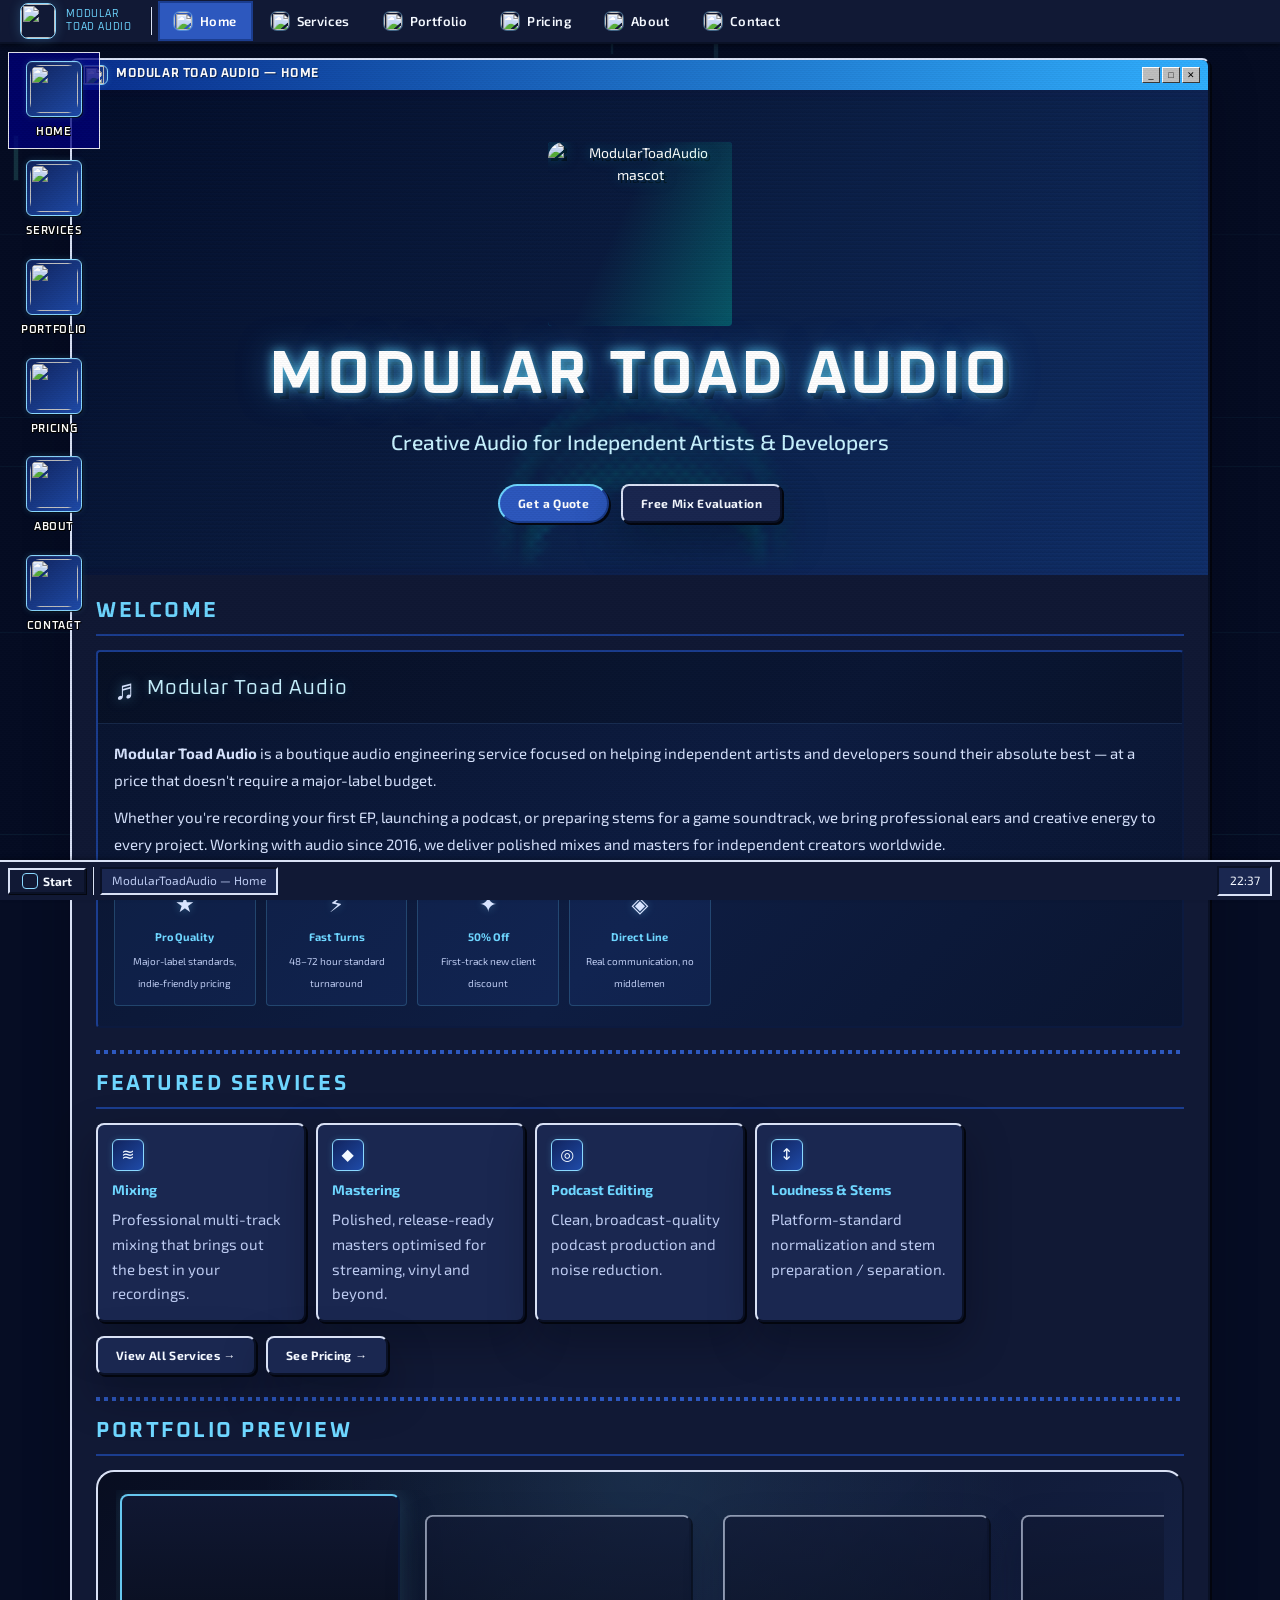
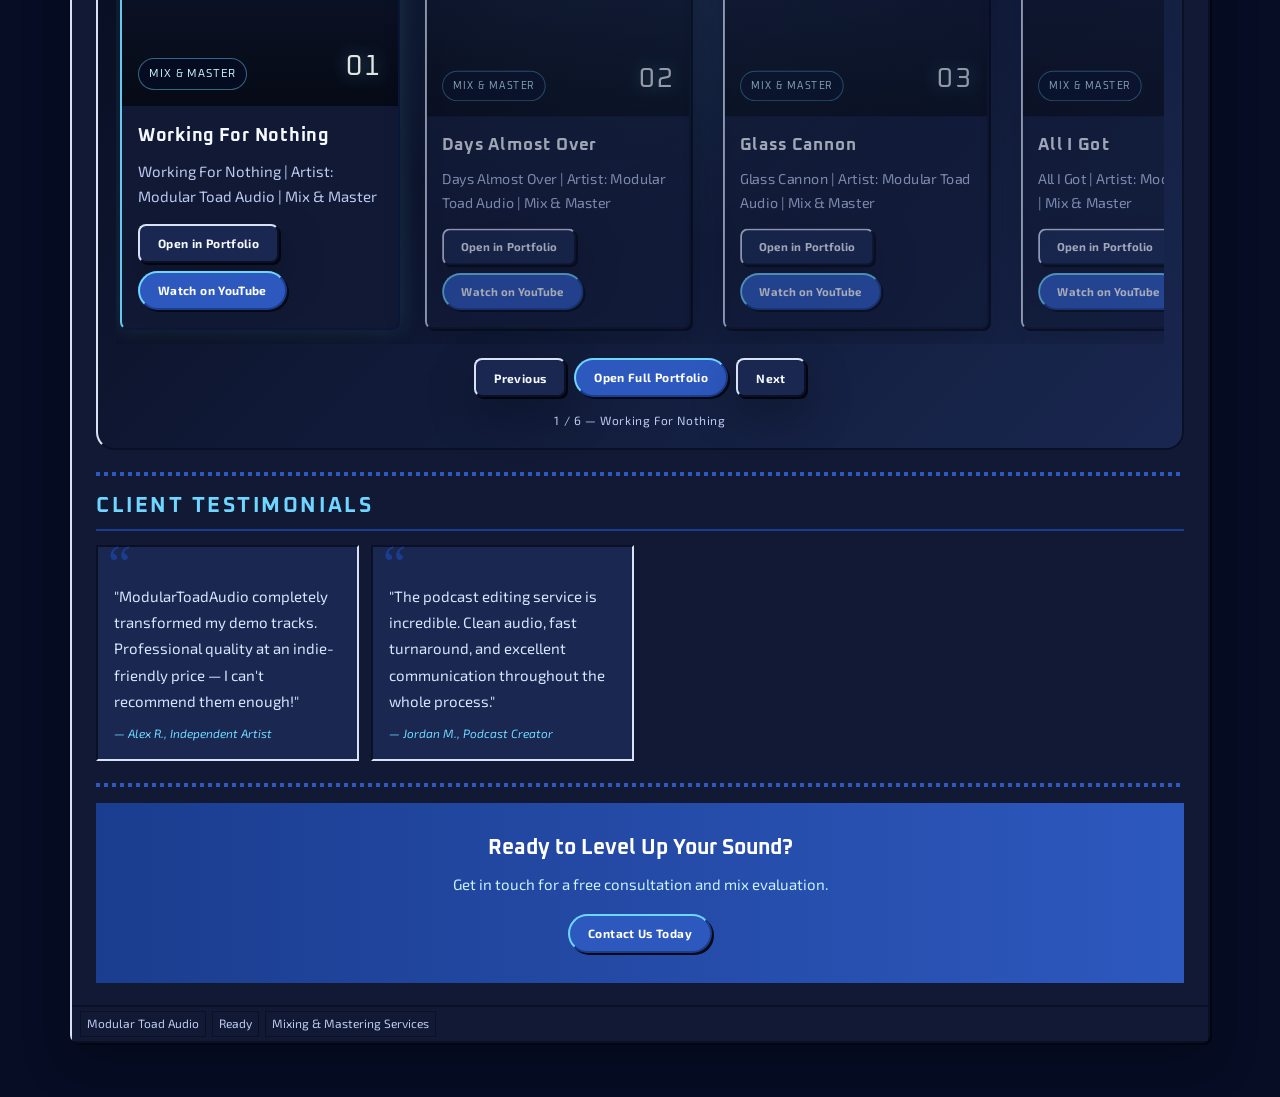
==== commit 9a5d0aa4: "Implement UI refresh" ====
--- a/index.html
+++ b/index.html
@@ -5,10 +5,10 @@
   <meta name="viewport" content="width=device-width, initial-scale=1.0">
   <meta name="description" content="ModularToadAudio — Creative audio engineering for independent artists & developers. Professional mixing, mastering, podcast editing and more.">
   <title>ModularToadAudio — Creative Audio for Independent Artists &amp; Developers</title>
-  <link rel="icon" type="image/jpeg" href="https://f4.bcbits.com/img/0038520380_10.jpg">
+  <link rel="icon" href="https://github.com/user-attachments/assets/f5f6a705-f9b0-45e3-a699-155d5fb7a356">
   <link rel="preconnect" href="https://fonts.googleapis.com">
   <link rel="preconnect" href="https://fonts.gstatic.com" crossorigin>
-  <link href="https://fonts.googleapis.com/css2?family=Press+Start+2P&display=swap" rel="stylesheet">
+  <link href="https://fonts.googleapis.com/css2?family=Exo+2:wght@400;500;600;700&family=Oxanium:wght@500;600;700;800&display=swap" rel="stylesheet">
   <link rel="stylesheet" href="css/style.css">
 </head>
 <body>
@@ -50,7 +50,7 @@
   <!-- ── NAVIGATION ──────────────────────────────────────── -->
   <nav class="navbar" role="navigation" aria-label="Main navigation">
     <a class="navbar-brand" href="index.html">
-      <span class="brand-logo-wrap" aria-hidden="true"><img src="https://f4.bcbits.com/img/0038520380_10.jpg" alt="" class="brand-logo"></span>
+      <span class="brand-logo-wrap" aria-hidden="true"><img src="https://github.com/user-attachments/assets/f5f6a705-f9b0-45e3-a699-155d5fb7a356" alt="" class="brand-logo"></span>
       <span class="brand-name">Modular<br>Toad Audio</span>
     </a>
     <div class="nav-sep" aria-hidden="true"></div>
@@ -89,7 +89,7 @@
           <!-- New mascot with PS2 memory card shimmer + poke reaction -->
           <div class="hero-mascot-wrapper" id="mascotWrapper" role="button" aria-label="Interact with the logo" tabindex="0">
             <img
-              src="https://f4.bcbits.com/img/0038520380_10.jpg"
+              src="https://github.com/user-attachments/assets/f5f6a705-f9b0-45e3-a699-155d5fb7a356"
               alt="ModularToadAudio mascot"
               class="hero-mascot-img"
               draggable="false"
@@ -253,7 +253,7 @@
   <!-- ── TASKBAR ───────────────────────────────────────────── -->
   <footer class="taskbar" role="contentinfo">
     <button class="start-btn" id="startBtn" aria-label="Open site menu" aria-haspopup="true">
-      <img src="https://f4.bcbits.com/img/0038520380_10.jpg" alt="" class="start-logo" aria-hidden="true"> Start
+      <img src="https://github.com/user-attachments/assets/f5f6a705-f9b0-45e3-a699-155d5fb7a356" alt="" class="start-logo" aria-hidden="true"> Start
     </button>
     <div class="taskbar-sep" aria-hidden="true"></div>
     <div class="taskbar-items" aria-hidden="true">
--- a/css/style.css
+++ b/css/style.css
@@ -4,7 +4,7 @@
    Modular, responsive, GitHub Pages-ready
    ============================================================ */
 
-@import url('https://fonts.googleapis.com/css2?family=Press+Start+2P&family=Archivo+Black&display=swap');
+@import url('https://fonts.googleapis.com/css2?family=Exo+2:wght@400;500;600;700&family=Oxanium:wght@500;600;700;800&display=swap');
 
 /* ── CSS CUSTOM PROPERTIES ─────────────────────────────────── */
  :root {
@@ -37,9 +37,9 @@
   --bdr-dk: #0a1126;
   --bdr-xx: #04070f;
 
-  --font-pixel: 'Press Start 2P', 'Courier New', monospace;
-  --font-body:  'MS Sans Serif', 'Segoe UI', Tahoma, Arial, sans-serif;
-  --font-heavy: 'Archivo Black', 'Arial Black', sans-serif;
+  --font-pixel: 'Oxanium', 'Segoe UI', sans-serif;
+  --font-body:  'Exo 2', 'Segoe UI', Tahoma, Arial, sans-serif;
+  --font-heavy: 'Oxanium', 'Arial Black', sans-serif;
 
   --nav-h:  44px;
   --task-h: 40px;
@@ -59,6 +59,7 @@
   min-height: 100vh;
   color: var(--text-primary);
   overflow-x: hidden;
+  line-height: 1.6;
 }
 
 a { color: var(--toad-light); text-decoration: none; }
@@ -132,10 +133,10 @@
   display: flex;
   flex-direction: column;
   align-items: center;
-  gap: 3px;
-  padding: 6px 4px;
+  gap: 8px;
+  padding: 8px 6px;
   cursor: pointer;
-  width: 72px;
+  width: 92px;
   text-align: center;
   text-decoration: none;
   color: #fff;
@@ -161,30 +162,37 @@
   text-decoration: none;
 }
 .desktop-icon-emoji {
-  font-size: 18px;
-  line-height: 1;
   display: inline-flex;
   align-items: center;
   justify-content: center;
-  min-width: 36px;
-  height: 36px;
-  padding: 0 4px;
+  min-width: 56px;
+  height: 56px;
+  padding: 3px;
   border: 1px solid #8ad8ff;
   background: linear-gradient(140deg, #11245e, #1f4ba9);
   color: #f4fbff;
   filter: drop-shadow(1px 1px 0 rgba(0,0,0,.8));
-  border-radius: 8px;
+  border-radius: 14px;
   font-family: 'Segoe UI Symbol', 'Noto Sans Symbols', 'Apple Symbols', system-ui, sans-serif;
   box-shadow: 0 0 8px rgba(100,200,255,0.18);
   transition: box-shadow .15s, filter .15s;
 }
 .desktop-icon-label {
-  font-family: var(--font-pixel);
-  font-size: 6px;
+  font-family: var(--font-heavy);
+  font-size: 11px;
+  font-weight: 600;
+  letter-spacing: .06em;
+  text-transform: uppercase;
   text-shadow: 1px 1px 0 #000, -1px 0 0 #000, 0 -1px 0 #000, 0 1px 0 #000;
-  line-height: 1.5;
+  line-height: 1.35;
   word-break: break-word;
-  max-width: 68px;
+  max-width: 80px;
+}
+.desktop-icon-image {
+  width: 100%;
+  height: 100%;
+  object-fit: cover;
+  border-radius: 10px;
 }
 
 /* Only show desktop icons when there's room beside the 980px window */
@@ -211,25 +219,28 @@
 .navbar-brand {
   display: flex;
   align-items: center;
-  gap: 6px;
-  font-family: var(--font-pixel);
-  font-size: 7px;
+  gap: 10px;
+  font-family: var(--font-heavy);
+  font-size: 9px;
+  letter-spacing: .08em;
+  text-transform: uppercase;
   color: var(--toad-light);
   text-decoration: none;
-  padding: 4px 10px;
+  padding: 4px 12px;
   white-space: nowrap;
   flex-shrink: 0;
-  line-height: 1.4;
+  line-height: 1.2;
 }
 .navbar-brand:hover { text-decoration: none; color: var(--toad-pale); }
 .toad-icon { font-size: 20px; line-height: 1; }
 .brand-logo-wrap {
-  width: 24px;
-  height: 24px;
+  width: 30px;
+  height: 30px;
   border: 1px solid #8ad8ff;
-  border-radius: 2px;
+  border-radius: 8px;
   overflow: hidden;
   display: inline-flex;
+  box-shadow: 0 0 12px rgba(100, 200, 255, 0.24);
 }
 .brand-logo {
   width: 100%;
@@ -238,11 +249,11 @@
 }
 .brand-name { line-height: 1.3; }
 .start-logo {
-  width: 14px;
-  height: 14px;
+  width: 16px;
+  height: 16px;
   object-fit: cover;
   border: 1px solid #8ad8ff;
-  border-radius: 2px;
+  border-radius: 4px;
 }
 
 .nav-sep {
@@ -262,9 +273,13 @@
 }
 
 .nav-item {
-  display: inline-block;
-  padding: 6px 11px;
+  display: inline-flex;
+  align-items: center;
+  gap: 8px;
+  padding: 7px 12px;
   font-size: 12px;
+  font-weight: 600;
+  letter-spacing: .03em;
   color: var(--text-bright);
   text-decoration: none;
   border: 2px solid transparent;
@@ -280,6 +295,20 @@
   border: 2px solid var(--toad-dark);
 }
 .nav-item:active { box-shadow: inset 1px 1px 2px rgba(0,0,0,.3); }
+.nav-item-icon {
+  width: 18px;
+  height: 18px;
+  border-radius: 6px;
+  overflow: hidden;
+  display: inline-flex;
+  flex-shrink: 0;
+  box-shadow: 0 0 0 1px rgba(138, 216, 255, 0.4);
+}
+.nav-item-icon-image {
+  width: 100%;
+  height: 100%;
+  object-fit: cover;
+}
 
 .nav-toggle {
   display: none;
@@ -300,7 +329,8 @@
   background: var(--gray);
   border: 2px solid;
   border-color: var(--bdr-lt) var(--bdr-dk) var(--bdr-dk) var(--bdr-lt);
-  box-shadow: 2px 2px 0 var(--bdr-xx);
+  box-shadow: 0 18px 44px rgba(4, 7, 15, 0.34), 2px 2px 0 var(--bdr-xx);
+  border-radius: 8px;
 }
 
 .window-titlebar {
@@ -308,16 +338,28 @@
   color: var(--white);
   display: flex;
   align-items: center;
-  padding: 3px 6px;
-  gap: 6px;
+  padding: 5px 8px;
+  gap: 8px;
   user-select: none;
+  border-radius: 6px 6px 0 0;
 }
 .titlebar-icon { font-size: 14px; line-height: 1; }
 .titlebar-title {
   flex: 1;
   font-size: 12px;
+  font-family: var(--font-heavy);
+  letter-spacing: .05em;
+  text-transform: uppercase;
   font-weight: bold;
   text-shadow: 1px 1px 0 rgba(0,0,0,.45);
+}
+.titlebar-icon-image {
+  width: 100%;
+  height: 100%;
+  object-fit: cover;
+}
+.titlebar-icon-thumb {
+  padding: 2px;
 }
 .titlebar-buttons { display: flex; gap: 2px; }
 .titlebar-btn {
@@ -359,6 +401,8 @@
   padding: 8px 18px;
   font-family: var(--font-body);
   font-size: 12px;
+  font-weight: 700;
+  letter-spacing: .03em;
   cursor: pointer;
   text-decoration: none;
   border: none;
@@ -366,6 +410,7 @@
   white-space: nowrap;
   transition: background .08s, transform .04s, box-shadow .04s;
   vertical-align: middle;
+  border-radius: 999px;
 }
 
 .btn-primary {
@@ -389,7 +434,8 @@
   color: var(--text-bright);
   border: 2px solid;
   border-color: var(--bdr-lt) var(--bdr-dk) var(--bdr-dk) var(--bdr-lt);
-  box-shadow: 2px 2px 0 var(--bdr-xx);
+  box-shadow: 0 18px 44px rgba(4, 7, 15, 0.34), 2px 2px 0 var(--bdr-xx);
+  border-radius: 8px;
 }
 .btn-secondary:hover { background: var(--gray-dark); color: var(--white); text-decoration: none; }
 .btn-secondary:active {
@@ -472,7 +518,7 @@
   border-radius: 4px;
   color: var(--toad-pale);
   font-size: 13px;
-  line-height: 1.6;
+  line-height: 1.4;
   margin-top: 10px;
   animation: windowOpen .2s ease-out;
 }
@@ -519,14 +565,14 @@
 
 .section-title {
   font-family: var(--font-pixel);
-  font-size: 9px;
+  font-size: clamp(12px, 1.4vw, 18px);
   color: var(--toad-light);
   margin-bottom: 14px;
   padding-bottom: 8px;
   border-bottom: 2px solid var(--toad-dark);
   text-transform: uppercase;
-  letter-spacing: 1px;
-  line-height: 1.6;
+  letter-spacing: .12em;
+  line-height: 1.35;
 }
 
 /* ── WELCOME SECTION ────────────────────────────────────────── */
@@ -664,10 +710,10 @@
   overflow: hidden;
 }
 .hero-mascot-img {
-  width: 120px;
-  height: 120px;
+  width: 140px;
+  height: 140px;
   object-fit: cover;
-  border-radius: 4px;
+  border-radius: 16px;
   filter: drop-shadow(0 0 6px rgba(0,220,255,.35)) drop-shadow(3px 3px 0 rgba(0,0,0,.55));
   animation: toadFloat 4s ease-in-out infinite;
   display: block;
@@ -705,10 +751,10 @@
 
 /* ── ABOUT PAGE MASCOT ──────────────────────────────────────── */
 .about-mascot-img {
-  width: 128px;
-  height: 128px;
+  width: 144px;
+  height: 144px;
   object-fit: cover;
-  border-radius: 4px;
+  border-radius: 16px;
   filter: drop-shadow(0 0 5px rgba(0,220,255,.25));
   display: block;
   margin: 0 auto;
@@ -736,10 +782,12 @@
 }
 
 .hero-tagline {
-  font-size: 14px;
+  font-size: clamp(15px, 2vw, 21px);
   color: var(--toad-pale);
   margin-bottom: 26px;
-  font-style: italic;
+  font-weight: 500;
+  max-width: 760px;
+  margin-inline: auto;
   position: relative;
   z-index: 1;
 }
@@ -778,15 +826,15 @@
   margin-bottom: 8px;
 }
 .service-card-title {
-  font-size: 12px;
+  font-size: 14px;
   font-weight: bold;
   margin-bottom: 6px;
   color: var(--toad-light);
 }
 .service-card p {
-  font-size: 12px;
+  font-size: 13px;
   color: var(--text-muted);
-  line-height: 1.5;
+  line-height: 1.65;
 }
 
 /* Full-width service detail rows */
@@ -802,15 +850,15 @@
 }
 .service-row-icon { font-size: 32px; flex-shrink: 0; }
 .service-row-body h3 {
-  font-size: 13px;
+  font-size: 15px;
   font-weight: bold;
   margin-bottom: 6px;
   color: var(--toad-light);
 }
 .service-row-body p {
-  font-size: 12px;
+  font-size: 13px;
   color: var(--text-muted);
-  line-height: 1.6;
+  line-height: 1.7;
 }
 .service-tags { margin-top: 6px; }
 
@@ -873,8 +921,8 @@
 }
 .pricing-card-header h3 {
   font-family: var(--font-pixel);
-  font-size: 8px;
-  line-height: 1.6;
+  font-size: 12px;
+  line-height: 1.4;
 }
 .pricing-badge {
   display: inline-block;
@@ -895,13 +943,13 @@
 }
 .price-amount {
   font-family: var(--font-pixel);
-  font-size: 20px;
+  font-size: 24px;
   color: var(--toad-light);
   display: block;
   margin-bottom: 4px;
 }
 .price-period {
-  font-size: 11px;
+  font-size: 12px;
   color: var(--text-muted);
   display: block;
   margin-bottom: 14px;
@@ -919,7 +967,7 @@
   margin-bottom: 16px;
 }
 .pricing-features li {
-  font-size: 12px;
+  font-size: 13px;
   padding: 5px 0;
   border-bottom: 1px dotted var(--gray-dark);
   display: flex;
@@ -962,14 +1010,14 @@
   line-height: 1;
 }
 .testimonial-text {
-  font-size: 12px;
-  line-height: 1.65;
+  font-size: 13px;
+  line-height: 1.75;
   margin-bottom: 8px;
   padding-top: 18px;
   color: var(--text-primary);
 }
 cite {
-  font-size: 11px;
+  font-size: 12px;
   font-style: italic;
   color: var(--toad-light);
 }
@@ -990,10 +1038,10 @@
 }
 .contact-info-panel h3 {
   font-family: var(--font-pixel);
-  font-size: 8px;
+  font-size: 12px;
   color: var(--toad-light);
   margin-bottom: 16px;
-  line-height: 1.6;
+  line-height: 1.4;
 }
 .contact-detail {
   display: flex;
@@ -1001,7 +1049,7 @@
   gap: 8px;
   margin-bottom: 14px;
   font-size: 12px;
-  line-height: 1.5;
+  line-height: 1.65;
 }
 .contact-detail-icon { font-size: 18px; flex-shrink: 0; }
 .contact-detail a { color: var(--toad-light); word-break: break-all; }
@@ -1016,11 +1064,11 @@
 }
 .cta-band h2 {
   font-family: var(--font-pixel);
-  font-size: 10px;
+  font-size: clamp(14px, 2vw, 22px);
   margin-bottom: 10px;
-  line-height: 1.6;
-}
-.cta-band p { font-size: 13px; margin-bottom: 18px; color: var(--toad-pale); }
+  line-height: 1.4;
+}
+.cta-band p { font-size: 14px; margin-bottom: 18px; color: var(--toad-pale); }
 
 /* ── ABOUT PAGE ──────────────────────────────────────────────── */
 .about-grid {
@@ -1036,14 +1084,14 @@
 
 .about-text h2 {
   font-family: var(--font-pixel);
-  font-size: 9px;
+  font-size: clamp(12px, 1.4vw, 18px);
   color: var(--toad-light);
   margin-bottom: 12px;
-  line-height: 1.6;
+  line-height: 1.4;
 }
 .about-text p {
-  font-size: 13px;
-  line-height: 1.75;
+  font-size: 14px;
+  line-height: 1.8;
   margin-bottom: 12px;
   color: var(--text-primary);
 }
@@ -1063,7 +1111,7 @@
 }
 .value-card-icon { font-size: 28px; margin-bottom: 8px; }
 .value-card h4 { font-size: 12px; font-weight: bold; color: var(--toad-light); margin-bottom: 4px; }
-.value-card p { font-size: 11px; color: var(--text-muted); line-height: 1.5; }
+.value-card p { font-size: 12px; color: var(--text-muted); line-height: 1.6; }
 
 /* ── NOTICE BOXES ───────────────────────────────────────────── */
 .notice {
@@ -1071,10 +1119,10 @@
   align-items: flex-start;
   gap: 10px;
   padding: 10px 14px;
-  font-size: 12px;
+  font-size: 13px;
   margin: 12px 0;
   border: 2px solid;
-  line-height: 1.5;
+  line-height: 1.65;
   color: var(--text-primary);
 }
 .notice a { color: var(--toad-light); }
@@ -1134,7 +1182,7 @@
   border: 2px solid;
   border-color: var(--bdr-dk) var(--bdr-lt) var(--bdr-lt) var(--bdr-dk);
   padding: 2px 10px;
-  font-size: 11px;
+  font-size: 12px;
   cursor: default;
   display: flex;
   align-items: center;
@@ -1164,7 +1212,7 @@
   padding: 4px 8px;
   display: flex;
   gap: 6px;
-  font-size: 11px;
+  font-size: 12px;
   color: var(--text-muted);
   background: var(--gray);
   flex-wrap: wrap;
@@ -1303,6 +1351,7 @@
   .navbar-menu.open { display: flex; }
   .nav-item { width: 100%; padding: 12px 16px; border-bottom: 1px solid var(--bdr-dk); color: var(--text-bright); }
   .nav-toggle { display: block; }
+  .nav-item-icon { display: none; }
 
   .services-grid     { grid-template-columns: 1fr 1fr; }
   .portfolio-grid    { grid-template-columns: 1fr; }
@@ -1312,6 +1361,11 @@
   .taskbar-items     { display: none; }
   .main-content      { padding: 8px; }
   .hero              { padding: 24px 12px; }
+  .portfolio-preview-carousel { padding: 14px; }
+  .portfolio-preview-track {
+    grid-auto-columns: minmax(78vw, 1fr);
+    min-height: 320px;
+  }
 }
 
 @media (max-width: 480px) {
@@ -1323,6 +1377,8 @@
   .service-row       { flex-direction: column; }
   .welcome-highlights { grid-template-columns: 1fr 1fr; }
   .hero-title        { font-size: clamp(18px, 9vw, 40px); letter-spacing: .03em; }
+  .portfolio-preview-track { grid-auto-columns: minmax(88vw, 1fr); }
+  .portfolio-preview-actions { flex-direction: column; }
 }
 
 
@@ -1344,11 +1400,11 @@
   display: inline-flex;
   align-items: center;
   justify-content: center;
-  min-width: 18px;
-  height: 18px;
+  min-width: 20px;
+  height: 20px;
   padding: 0 3px;
   font-size: 10px;
-  border-radius: 4px;
+  border-radius: 6px;
 }
 .service-card-icon,
 .value-card-icon,
@@ -1370,31 +1426,124 @@
   height: 48px;
   padding: 0 6px;
   font-size: 22px;
-  border-radius: 8px;
+  border-radius: 14px;
   box-shadow: 0 0 10px rgba(100, 200, 255, 0.25), inset 0 1px 0 rgba(255,255,255,0.08);
 }
 
 .portfolio-preview-carousel {
   display: flex;
   flex-direction: column;
-  gap: 12px;
+  gap: 14px;
+  padding: 18px;
+  border-radius: 18px;
+  background:
+    radial-gradient(circle at top, rgba(110, 214, 255, 0.12), transparent 48%),
+    linear-gradient(135deg, rgba(7, 13, 32, 0.96), rgba(26, 39, 80, 0.98));
 }
 .portfolio-preview-track {
-  min-height: 260px;
-}
-.portfolio-preview-card { overflow: hidden; }
-.portfolio-preview-meta {
-  padding: 8px 10px;
+  min-height: 360px;
+  display: grid;
+  grid-auto-flow: column;
+  grid-auto-columns: minmax(250px, 34vw);
+  gap: 18px;
+  overflow-x: auto;
+  padding: 4px 4px 14px;
+  scroll-snap-type: x mandatory;
+  scrollbar-width: none;
+  scroll-behavior: smooth;
+  touch-action: pan-y;
+  cursor: grab;
+}
+.portfolio-preview-track::-webkit-scrollbar { display: none; }
+.portfolio-preview-track.dragging,
+.portfolio-preview-track.is-pointer-down {
+  cursor: grabbing;
+}
+.portfolio-preview-slide {
+  overflow: hidden;
+  min-height: 340px;
+  scroll-snap-align: center;
+  opacity: .62;
+  transform: translateY(10px) scale(.95);
+  transition: transform .24s ease, opacity .24s ease, box-shadow .24s ease, border-color .24s ease;
+}
+.portfolio-preview-slide.is-active {
+  opacity: 1;
+  transform: translateY(0) scale(1);
+  border-color: rgba(110, 214, 255, 0.92) #0b1738 #0b1738 rgba(110, 214, 255, 0.92);
+  box-shadow: 0 24px 40px rgba(0, 0, 0, .28), 0 0 22px rgba(110, 214, 255, 0.2);
+}
+.portfolio-preview-cover {
+  position: relative;
+  min-height: 210px;
+  padding: 16px;
+  display: flex;
+  align-items: flex-end;
+  justify-content: space-between;
+  background:
+    linear-gradient(180deg, rgba(16, 31, 74, 0.45), rgba(6, 13, 36, 0.96)),
+    linear-gradient(135deg, #12265c, #07132f);
+  background-size: cover;
+  background-position: center;
+}
+.portfolio-preview-chip,
+.portfolio-preview-count {
+  position: relative;
+  z-index: 1;
+  font-family: var(--font-heavy);
+  letter-spacing: .08em;
+  text-transform: uppercase;
+}
+.portfolio-preview-chip {
+  display: inline-flex;
+  align-items: center;
+  padding: 6px 10px;
+  border-radius: 999px;
+  background: rgba(6, 13, 36, 0.8);
+  border: 1px solid rgba(110, 214, 255, 0.45);
+  color: var(--toad-pale);
   font-size: 11px;
-  border-top: 1px solid var(--bdr-dk);
-  background: var(--gray-light);
-  color: var(--text-primary);
+}
+.portfolio-preview-count {
+  font-size: 28px;
+  color: rgba(255,255,255,.88);
+  text-shadow: 0 0 18px rgba(110,214,255,.45);
+}
+.portfolio-preview-body {
+  padding: 16px 16px 18px;
+}
+.portfolio-preview-title {
+  font-family: var(--font-heavy);
+  font-size: 18px;
+  color: var(--text-bright);
+  letter-spacing: .04em;
+  margin-bottom: 8px;
+}
+.portfolio-preview-summary {
+  font-size: 13px;
+  line-height: 1.7;
+  color: var(--text-muted);
+  margin-bottom: 14px;
+}
+.portfolio-preview-actions {
+  display: flex;
+  flex-wrap: wrap;
+  gap: 8px;
+}
+.portfolio-preview-link {
+  min-width: 0;
 }
 .portfolio-preview-controls {
   display: flex;
   gap: 8px;
   justify-content: center;
   flex-wrap: wrap;
+}
+.portfolio-preview-status {
+  text-align: center;
+  color: var(--text-muted);
+  font-size: 12px;
+  letter-spacing: .05em;
 }
 .portfolio-preview-empty {
   display: flex;
@@ -1405,3 +1554,96 @@
   color: var(--text-muted);
   padding: 12px;
 }
+
+@media (min-width: 1024px) {
+  html { font-size: 14px; }
+
+  .main-window {
+    max-width: 1140px;
+  }
+
+  .window-body {
+    padding: 22px 24px;
+  }
+
+  .navbar-brand {
+    font-size: 10px;
+  }
+
+  .brand-logo-wrap {
+    width: 36px;
+    height: 36px;
+  }
+
+  .nav-item {
+    font-size: 13px;
+    padding: 8px 14px;
+  }
+
+  .hero {
+    padding: 52px 30px;
+  }
+
+  .hero-mascot-img {
+    width: 184px;
+    height: 184px;
+  }
+
+  .hero-title {
+    font-size: clamp(40px, 4.8vw, 74px);
+  }
+
+  .welcome-body p,
+  .about-text p,
+  .service-row-body p,
+  .service-card p,
+  .testimonial-text,
+  .cta-band p,
+  .pricing-features li,
+  .portfolio-preview-summary,
+  .window-body > .section > p[style*="font-size:13px"],
+  .window-body p[style*="font-size:12px"],
+  .window-body p[style*="font-size:14px"],
+  .window-body span[style*="font-size:11px"],
+  .window-body div[style*="font-size:11px"],
+  .window-body div[style*="font-size:12px"],
+  .window-body strong[style*="font-size:12px"],
+  .window-body summary[style*="font-size:12px"] {
+    font-size: 15px !important;
+  }
+
+  .window-body strong[style*="font-size:8px"],
+  .window-body strong[style*="font-size:9px"],
+  .window-body a[style*="font-size:10px"] {
+    font-size: 12px !important;
+  }
+
+  .window-body span[style*="font-size:32px"] {
+    font-size: 40px !important;
+  }
+
+  .section-title,
+  .about-text h2,
+  .contact-info-panel h3,
+  .pricing-card-header h3,
+  .cta-band h2 {
+    font-size: clamp(16px, 1.65vw, 24px);
+  }
+
+  .portfolio-preview-track {
+    grid-auto-columns: minmax(280px, 30vw);
+  }
+}
+
+@media (max-width: 768px) {
+  .portfolio-preview-carousel { padding: 14px; }
+  .portfolio-preview-track {
+    grid-auto-columns: minmax(78vw, 1fr);
+    min-height: 320px;
+  }
+}
+
+@media (max-width: 480px) {
+  .portfolio-preview-track { grid-auto-columns: minmax(88vw, 1fr); }
+  .portfolio-preview-actions { flex-direction: column; }
+}
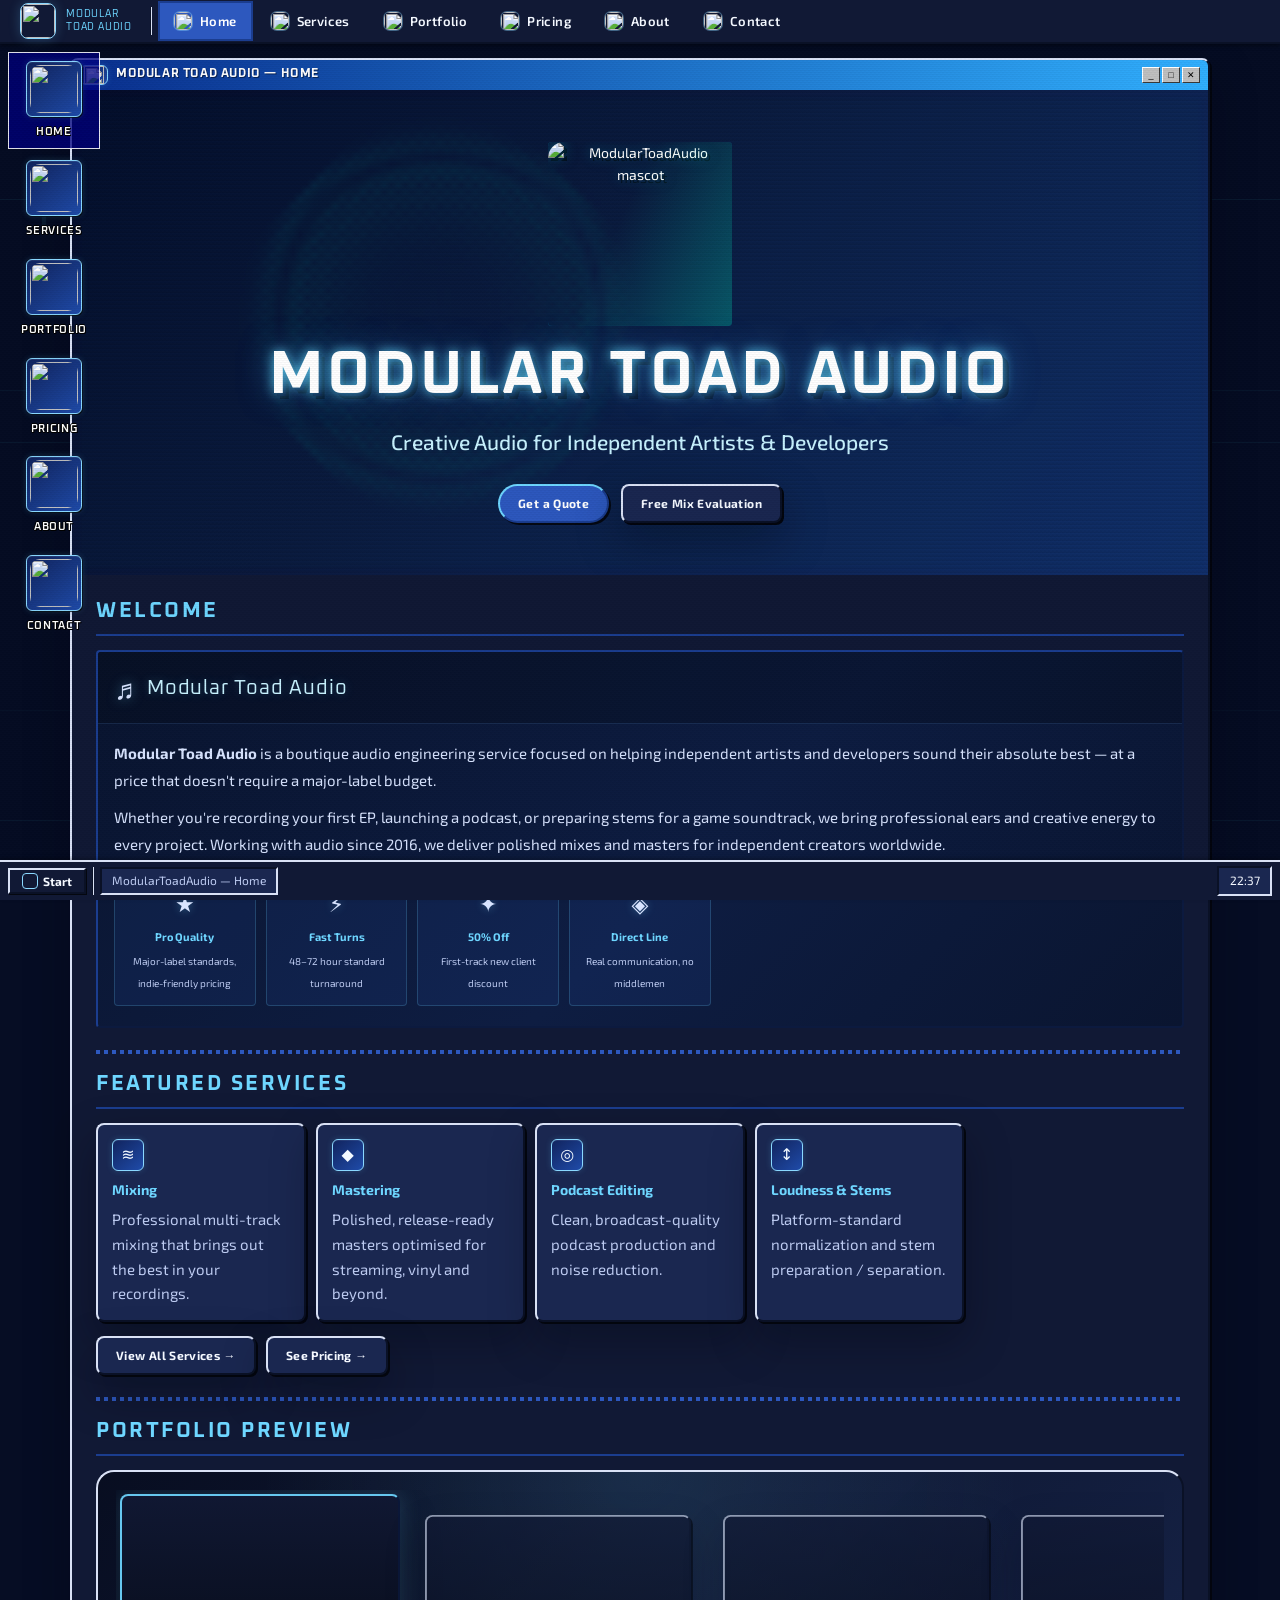
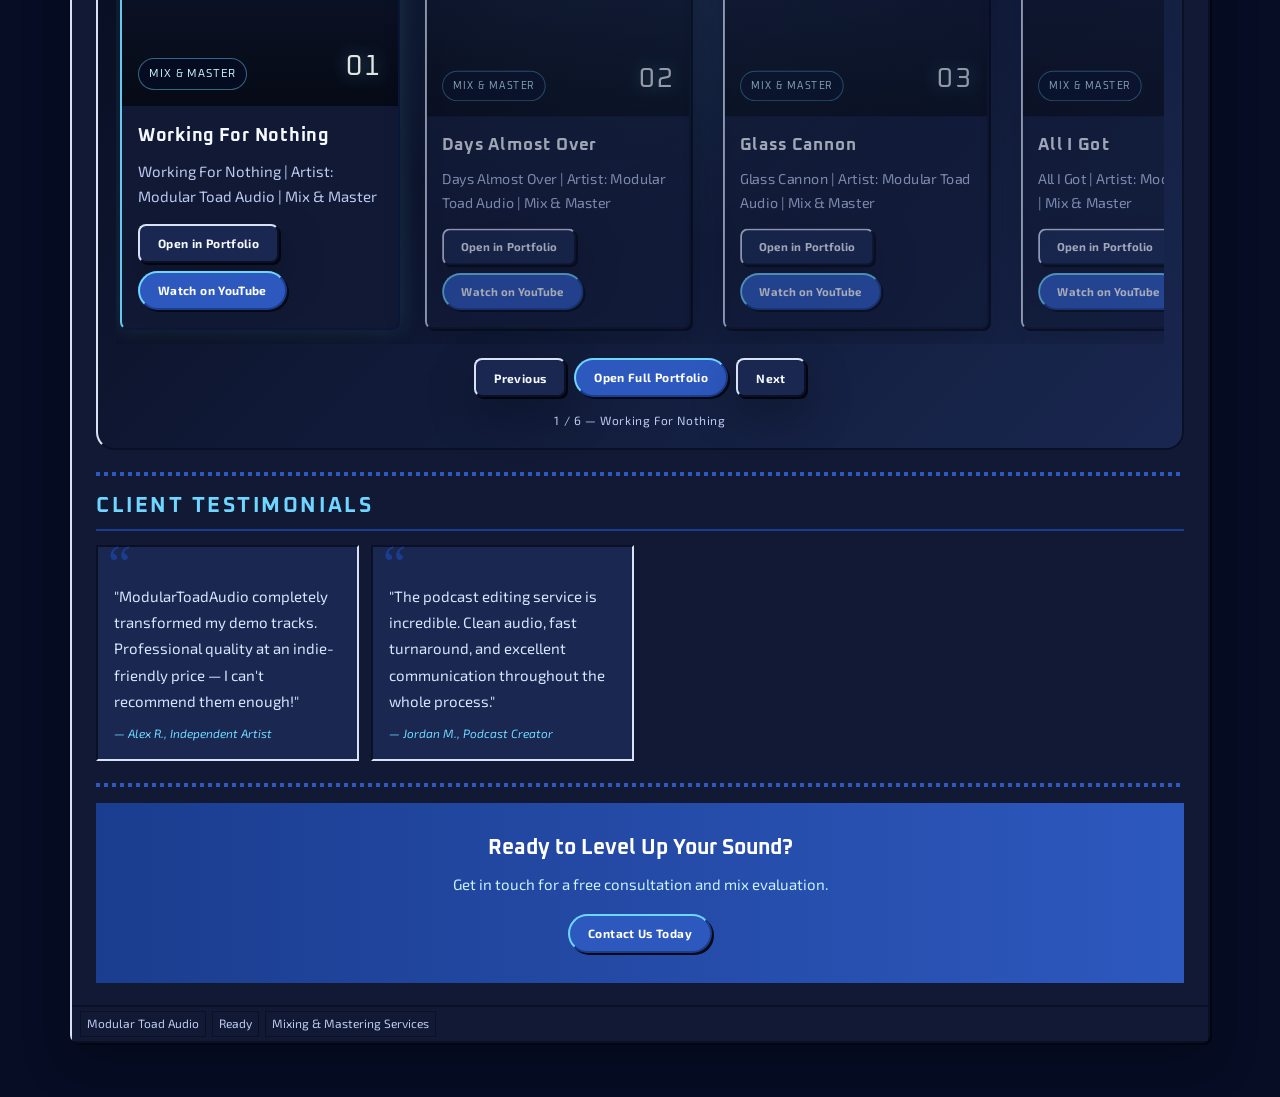
==== commit a683aa19: "Use company icon on homepage" ====
--- a/index.html
+++ b/index.html
@@ -5,7 +5,7 @@
   <meta name="viewport" content="width=device-width, initial-scale=1.0">
   <meta name="description" content="ModularToadAudio — Creative audio engineering for independent artists & developers. Professional mixing, mastering, podcast editing and more.">
   <title>ModularToadAudio — Creative Audio for Independent Artists &amp; Developers</title>
-  <link rel="icon" href="https://github.com/user-attachments/assets/f5f6a705-f9b0-45e3-a699-155d5fb7a356">
+  <link rel="icon" href="https://github.com/user-attachments/assets/5f4c5f52-c20f-4b93-8fb6-8ce5e776efdc">
   <link rel="preconnect" href="https://fonts.googleapis.com">
   <link rel="preconnect" href="https://fonts.gstatic.com" crossorigin>
   <link href="https://fonts.googleapis.com/css2?family=Exo+2:wght@400;500;600;700&family=Oxanium:wght@500;600;700;800&display=swap" rel="stylesheet">
@@ -50,7 +50,7 @@
   <!-- ── NAVIGATION ──────────────────────────────────────── -->
   <nav class="navbar" role="navigation" aria-label="Main navigation">
     <a class="navbar-brand" href="index.html">
-      <span class="brand-logo-wrap" aria-hidden="true"><img src="https://github.com/user-attachments/assets/f5f6a705-f9b0-45e3-a699-155d5fb7a356" alt="" class="brand-logo"></span>
+      <span class="brand-logo-wrap" aria-hidden="true"><img src="https://github.com/user-attachments/assets/5f4c5f52-c20f-4b93-8fb6-8ce5e776efdc" alt="" class="brand-logo"></span>
       <span class="brand-name">Modular<br>Toad Audio</span>
     </a>
     <div class="nav-sep" aria-hidden="true"></div>
@@ -89,7 +89,7 @@
           <!-- New mascot with PS2 memory card shimmer + poke reaction -->
           <div class="hero-mascot-wrapper" id="mascotWrapper" role="button" aria-label="Interact with the logo" tabindex="0">
             <img
-              src="https://github.com/user-attachments/assets/f5f6a705-f9b0-45e3-a699-155d5fb7a356"
+              src="https://github.com/user-attachments/assets/5f4c5f52-c20f-4b93-8fb6-8ce5e776efdc"
               alt="ModularToadAudio mascot"
               class="hero-mascot-img"
               draggable="false"
@@ -253,7 +253,7 @@
   <!-- ── TASKBAR ───────────────────────────────────────────── -->
   <footer class="taskbar" role="contentinfo">
     <button class="start-btn" id="startBtn" aria-label="Open site menu" aria-haspopup="true">
-      <img src="https://github.com/user-attachments/assets/f5f6a705-f9b0-45e3-a699-155d5fb7a356" alt="" class="start-logo" aria-hidden="true"> Start
+      <img src="https://github.com/user-attachments/assets/5f4c5f52-c20f-4b93-8fb6-8ce5e776efdc" alt="" class="start-logo" aria-hidden="true"> Start
     </button>
     <div class="taskbar-sep" aria-hidden="true"></div>
     <div class="taskbar-items" aria-hidden="true">
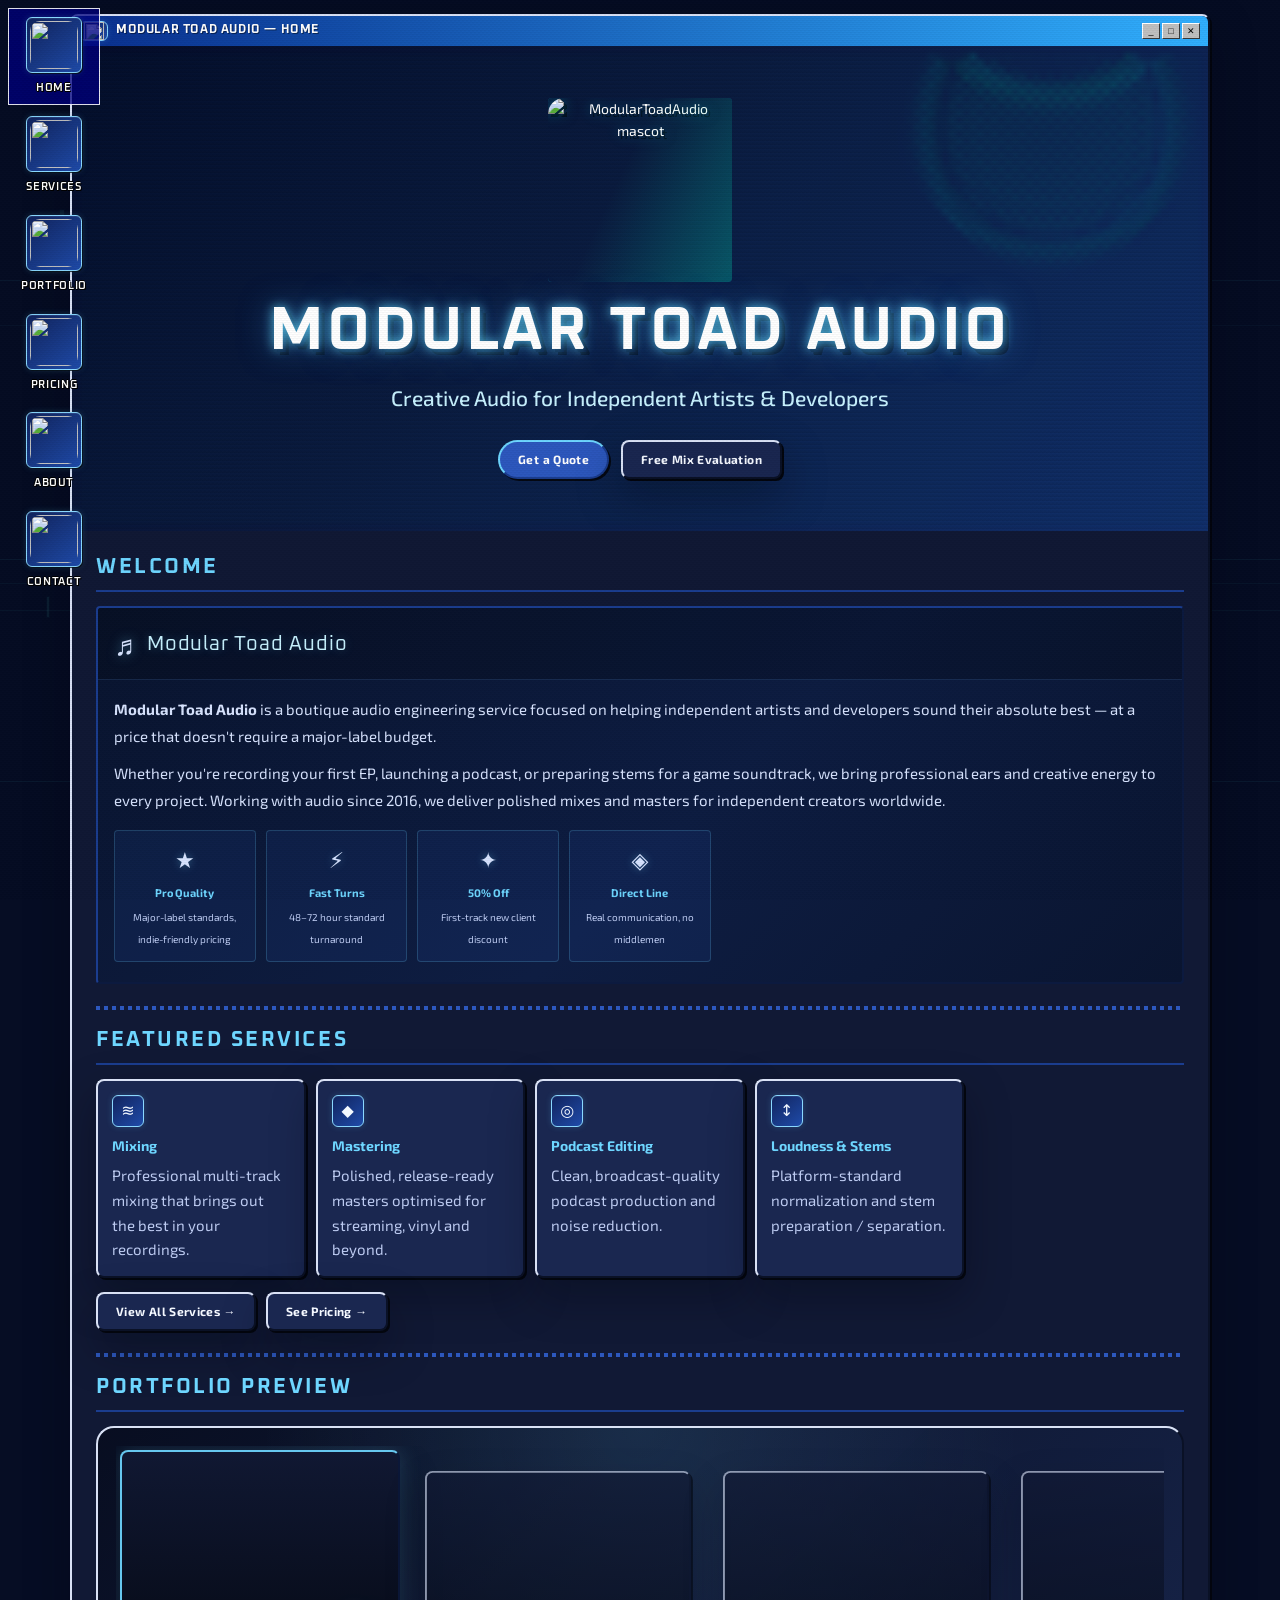
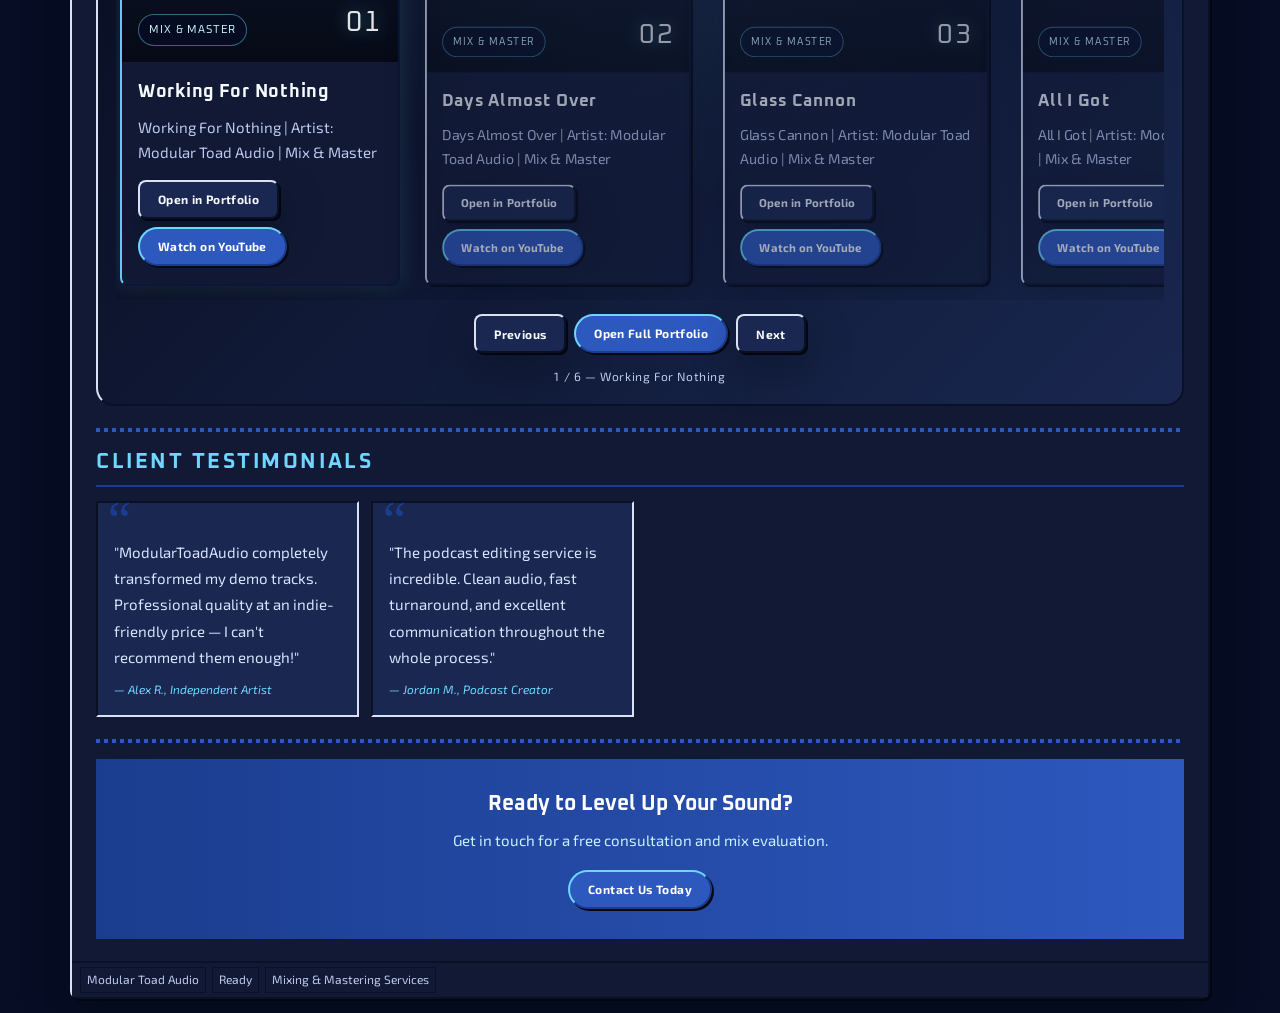
==== commit 75f84ed4: "Remove redundant nav chrome and update mascot" ====
--- a/index.html
+++ b/index.html
@@ -5,7 +5,7 @@
   <meta name="viewport" content="width=device-width, initial-scale=1.0">
   <meta name="description" content="ModularToadAudio — Creative audio engineering for independent artists & developers. Professional mixing, mastering, podcast editing and more.">
   <title>ModularToadAudio — Creative Audio for Independent Artists &amp; Developers</title>
-  <link rel="icon" href="https://github.com/user-attachments/assets/5f4c5f52-c20f-4b93-8fb6-8ce5e776efdc">
+  <link rel="icon" href="https://github.com/user-attachments/assets/a5536892-9152-4e2d-8e1a-695480eed48e">
   <link rel="preconnect" href="https://fonts.googleapis.com">
   <link rel="preconnect" href="https://fonts.gstatic.com" crossorigin>
   <link href="https://fonts.googleapis.com/css2?family=Exo+2:wght@400;500;600;700&family=Oxanium:wght@500;600;700;800&display=swap" rel="stylesheet">
@@ -46,24 +46,6 @@
       <span class="desktop-icon-label">Contact</span>
     </a>
   </div>
-
-  <!-- ── NAVIGATION ──────────────────────────────────────── -->
-  <nav class="navbar" role="navigation" aria-label="Main navigation">
-    <a class="navbar-brand" href="index.html">
-      <span class="brand-logo-wrap" aria-hidden="true"><img src="https://github.com/user-attachments/assets/5f4c5f52-c20f-4b93-8fb6-8ce5e776efdc" alt="" class="brand-logo"></span>
-      <span class="brand-name">Modular<br>Toad Audio</span>
-    </a>
-    <div class="nav-sep" aria-hidden="true"></div>
-    <div class="navbar-menu" id="navMenu">
-      <a class="nav-item" href="index.html">Home</a>
-      <a class="nav-item" href="services.html">Services</a>
-      <a class="nav-item" href="portfolio.html">Portfolio</a>
-      <a class="nav-item" href="pricing.html">Pricing</a>
-      <a class="nav-item" href="about.html">About</a>
-      <a class="nav-item" href="contact.html">Contact</a>
-    </div>
-    <button class="nav-toggle" id="navToggle" aria-label="Toggle navigation" aria-expanded="false" aria-controls="navMenu">☰</button>
-  </nav>
 
   <!-- ── MAIN CONTENT ─────────────────────────────────────── -->
   <main class="main-content">
@@ -89,7 +71,7 @@
           <!-- New mascot with PS2 memory card shimmer + poke reaction -->
           <div class="hero-mascot-wrapper" id="mascotWrapper" role="button" aria-label="Interact with the logo" tabindex="0">
             <img
-              src="https://github.com/user-attachments/assets/5f4c5f52-c20f-4b93-8fb6-8ce5e776efdc"
+              src="https://github.com/user-attachments/assets/a5536892-9152-4e2d-8e1a-695480eed48e"
               alt="ModularToadAudio mascot"
               class="hero-mascot-img"
               draggable="false"
@@ -250,18 +232,6 @@
     </div><!-- /.main-window -->
   </main>
 
-  <!-- ── TASKBAR ───────────────────────────────────────────── -->
-  <footer class="taskbar" role="contentinfo">
-    <button class="start-btn" id="startBtn" aria-label="Open site menu" aria-haspopup="true">
-      <img src="https://github.com/user-attachments/assets/5f4c5f52-c20f-4b93-8fb6-8ce5e776efdc" alt="" class="start-logo" aria-hidden="true"> Start
-    </button>
-    <div class="taskbar-sep" aria-hidden="true"></div>
-    <div class="taskbar-items" aria-hidden="true">
-      <div class="taskbar-app">ModularToadAudio — Home</div>
-    </div>
-    <div class="taskbar-clock" id="clock" aria-label="Current time">00:00</div>
-  </footer>
-
 </div><!-- /.desktop -->
 
 <script src="js/main.js"></script>
--- a/css/style.css
+++ b/css/style.css
@@ -41,8 +41,8 @@
   --font-body:  'Exo 2', 'Segoe UI', Tahoma, Arial, sans-serif;
   --font-heavy: 'Oxanium', 'Arial Black', sans-serif;
 
-  --nav-h:  44px;
-  --task-h: 40px;
+  --nav-h:  0px;
+  --task-h: 0px;
 
   --ps2-glow-bright: rgba(100, 220, 255, 0.85);
   --ps2-glow-mid:    rgba(70, 170, 255, 0.5);
@@ -1453,6 +1453,14 @@
   scroll-behavior: smooth;
   touch-action: pan-y;
   cursor: grab;
+  user-select: none;
+  -webkit-user-select: none;
+}
+.portfolio-preview-track.dragging {
+  scroll-snap-type: none;
+}
+.portfolio-preview-track.dragging * {
+  pointer-events: none;
 }
 .portfolio-preview-track::-webkit-scrollbar { display: none; }
 .portfolio-preview-track.dragging,
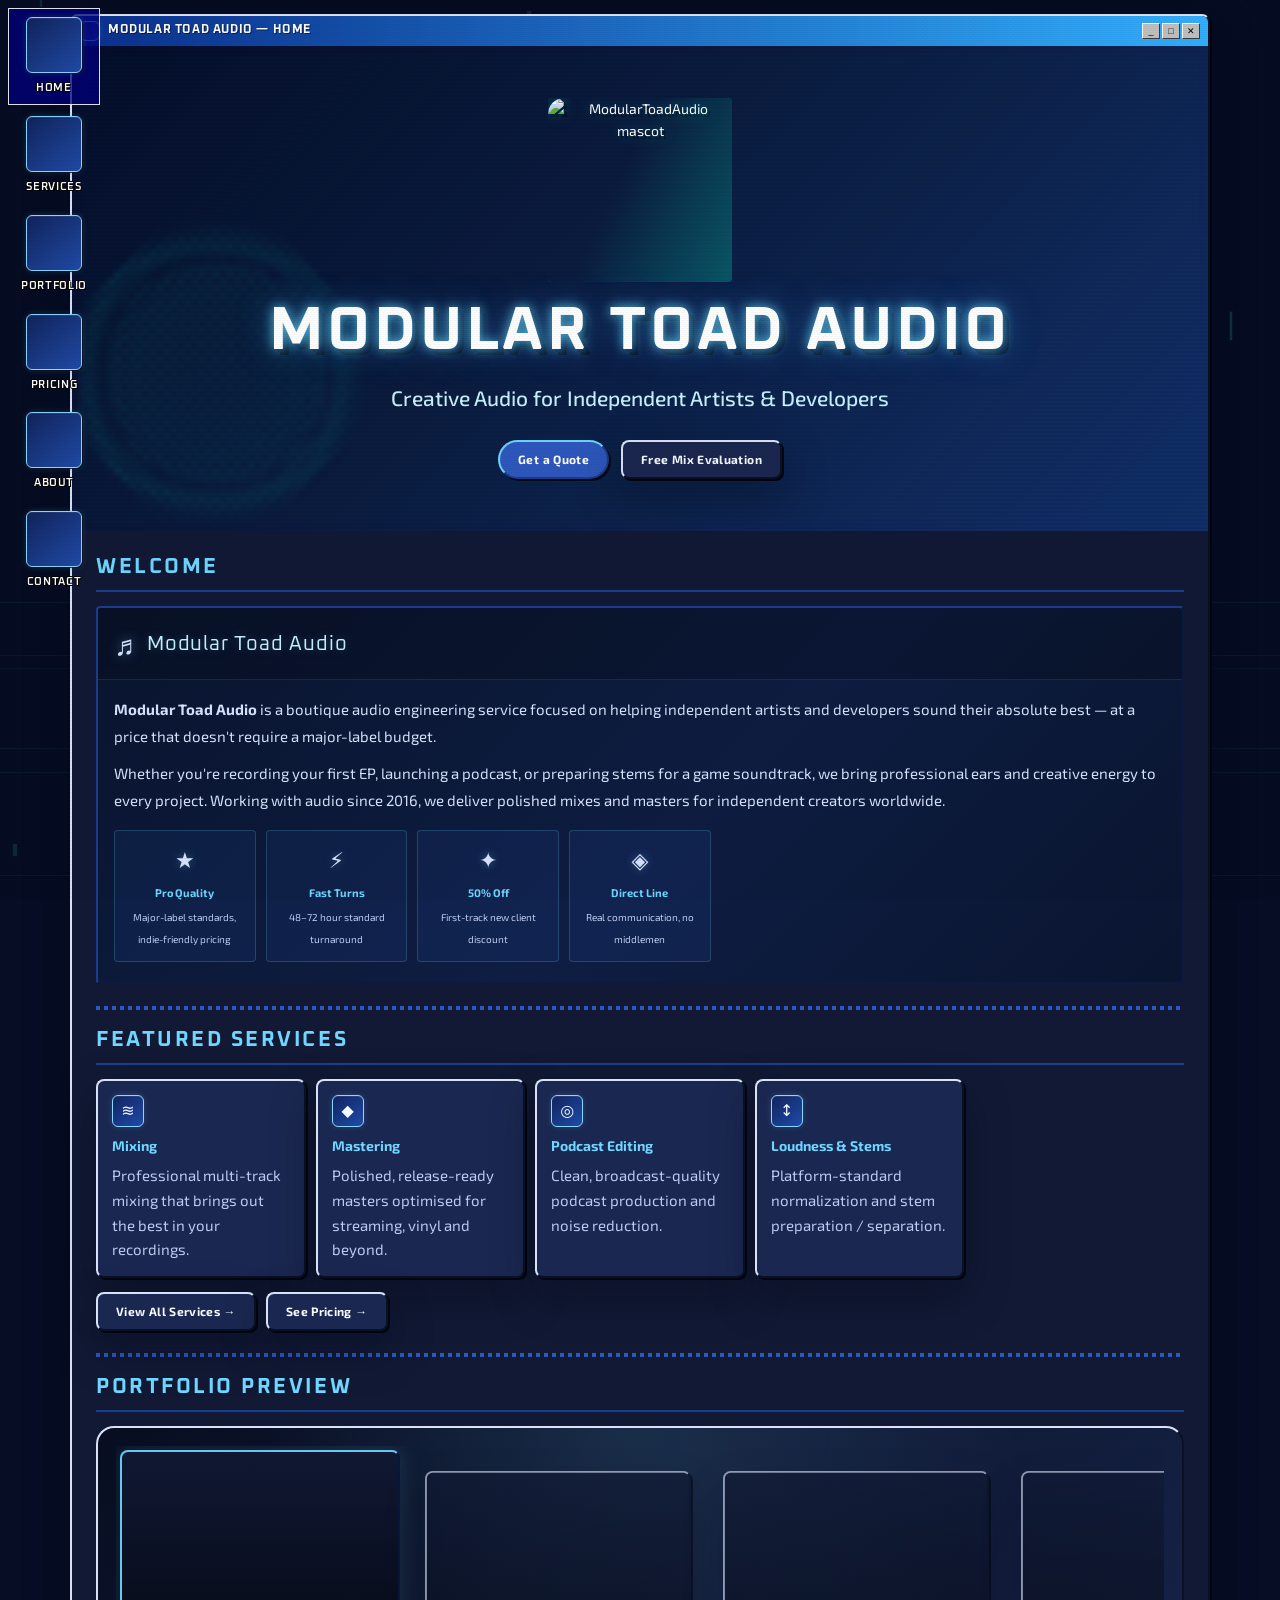
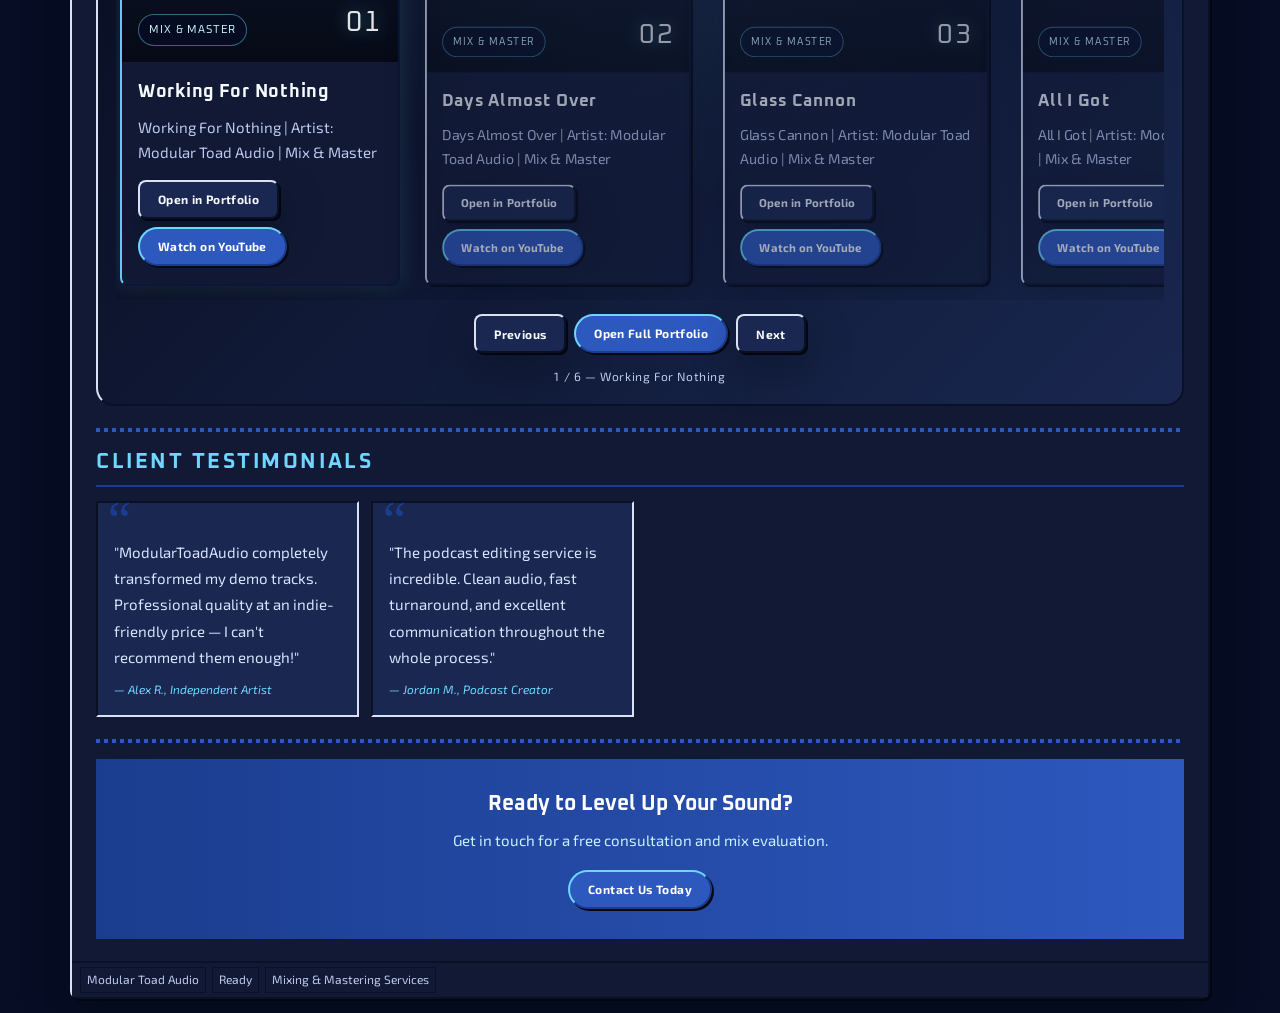
==== commit 9bb829ea: "fix: remove crossorigin attr from mascot imgs, switch icons to local images/ paths" ====
--- a/index.html
+++ b/index.html
@@ -71,11 +71,10 @@
           <!-- New mascot with PS2 memory card shimmer + poke reaction -->
           <div class="hero-mascot-wrapper" id="mascotWrapper" role="button" aria-label="Interact with the logo" tabindex="0">
             <img
-              src="https://github.com/user-attachments/assets/a5536892-9152-4e2d-8e1a-695480eed48e"
+              src="images/mascot.gif"
               alt="ModularToadAudio mascot"
               class="hero-mascot-img"
               draggable="false"
-              crossorigin="anonymous"
             />
             <div class="mascot-shimmer" aria-hidden="true"></div>
           </div>
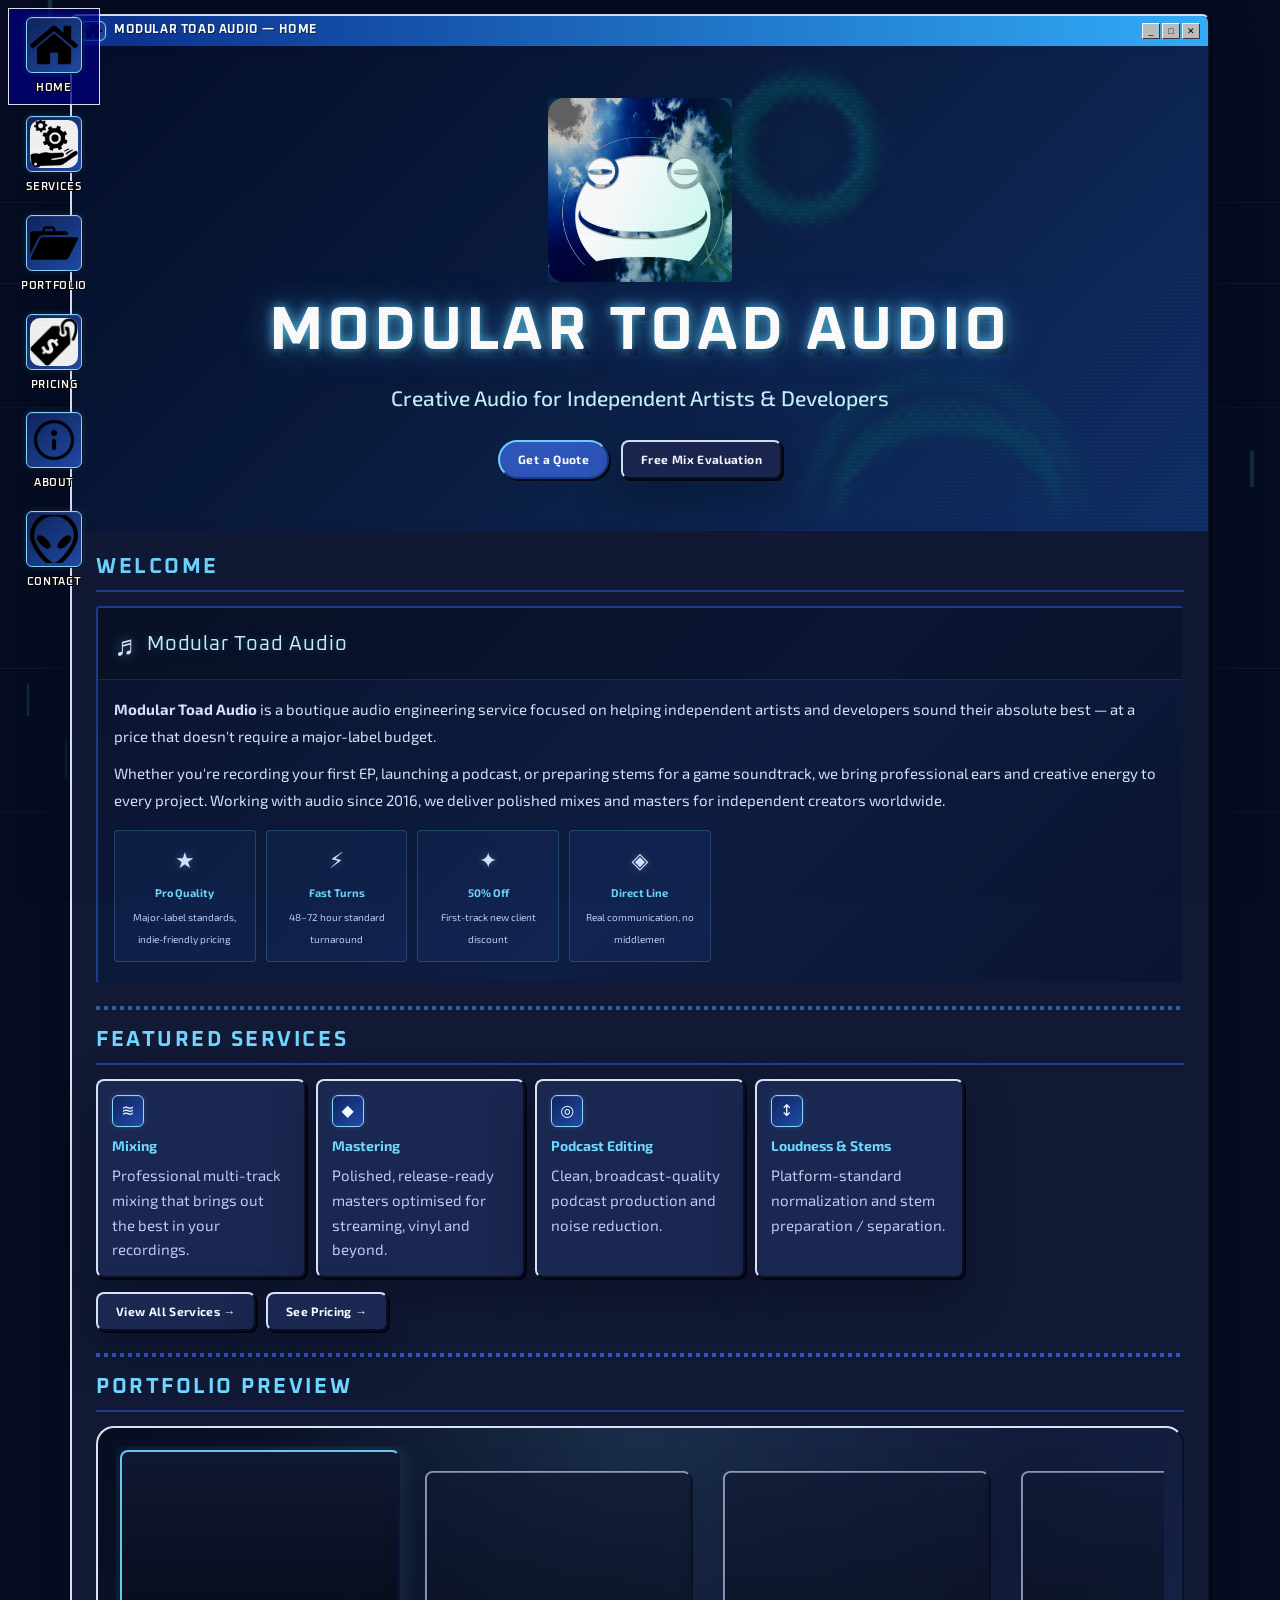
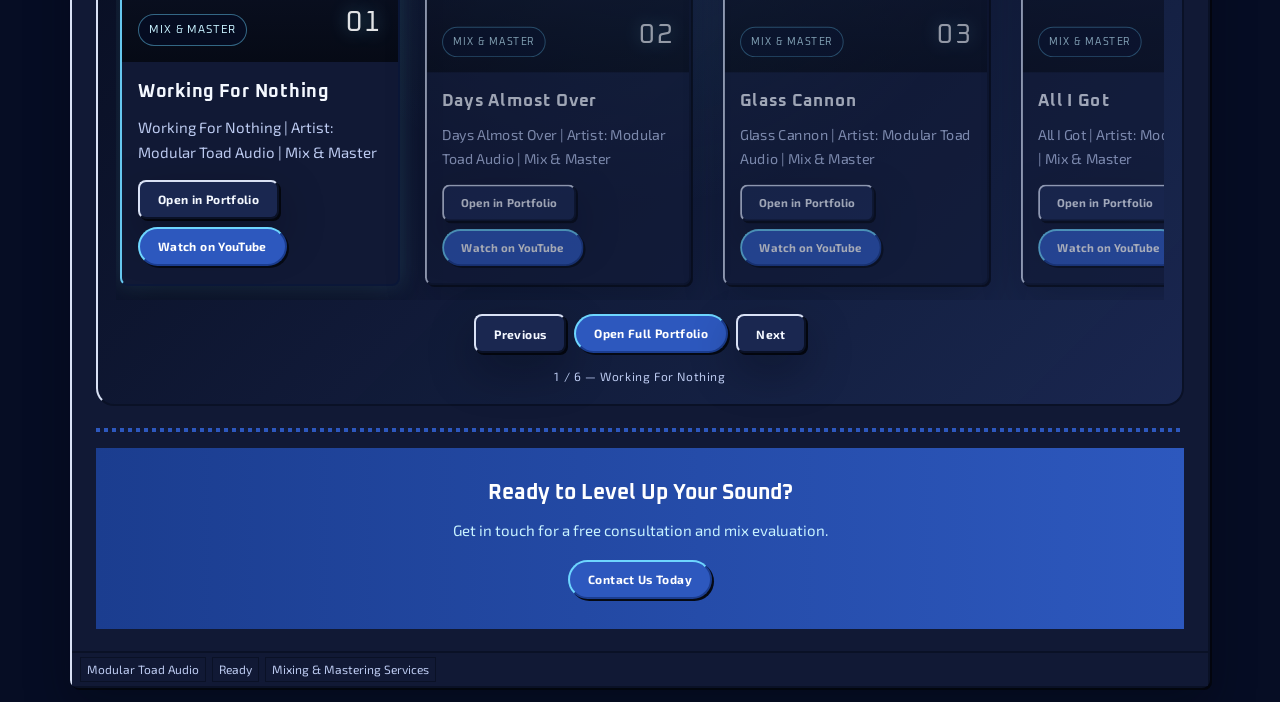
==== commit c65f5359: "Update icons mascot and homepage layout" ====
--- a/index.html
+++ b/index.html
@@ -71,7 +71,7 @@
           <!-- New mascot with PS2 memory card shimmer + poke reaction -->
           <div class="hero-mascot-wrapper" id="mascotWrapper" role="button" aria-label="Interact with the logo" tabindex="0">
             <img
-              src="images/mascot.gif"
+              src="images/ModularToadAudio.jpg"
               alt="ModularToadAudio mascot"
               class="hero-mascot-img"
               draggable="false"
@@ -187,29 +187,6 @@
 
         <div class="pixel-divider" aria-hidden="true"></div>
 
-        <!-- ── TESTIMONIALS ──────────────────────────────── -->
-        <section class="section" aria-labelledby="testimonials-heading">
-          <h2 class="section-title" id="testimonials-heading">Client Testimonials</h2>
-          <div class="testimonial-grid">
-            <div class="testimonial-card">
-              <p class="testimonial-text">
-                "ModularToadAudio completely transformed my demo tracks. Professional quality
-                at an indie-friendly price — I can't recommend them enough!"
-              </p>
-              <cite>— Alex R., Independent Artist</cite>
-            </div>
-            <div class="testimonial-card">
-              <p class="testimonial-text">
-                "The podcast editing service is incredible. Clean audio, fast turnaround,
-                and excellent communication throughout the whole process."
-              </p>
-              <cite>— Jordan M., Podcast Creator</cite>
-            </div>
-          </div>
-        </section>
-
-        <div class="pixel-divider" aria-hidden="true"></div>
-
         <!-- ── CALL TO ACTION ─────────────────────────────── -->
         <section aria-labelledby="cta-heading">
           <div class="cta-band">
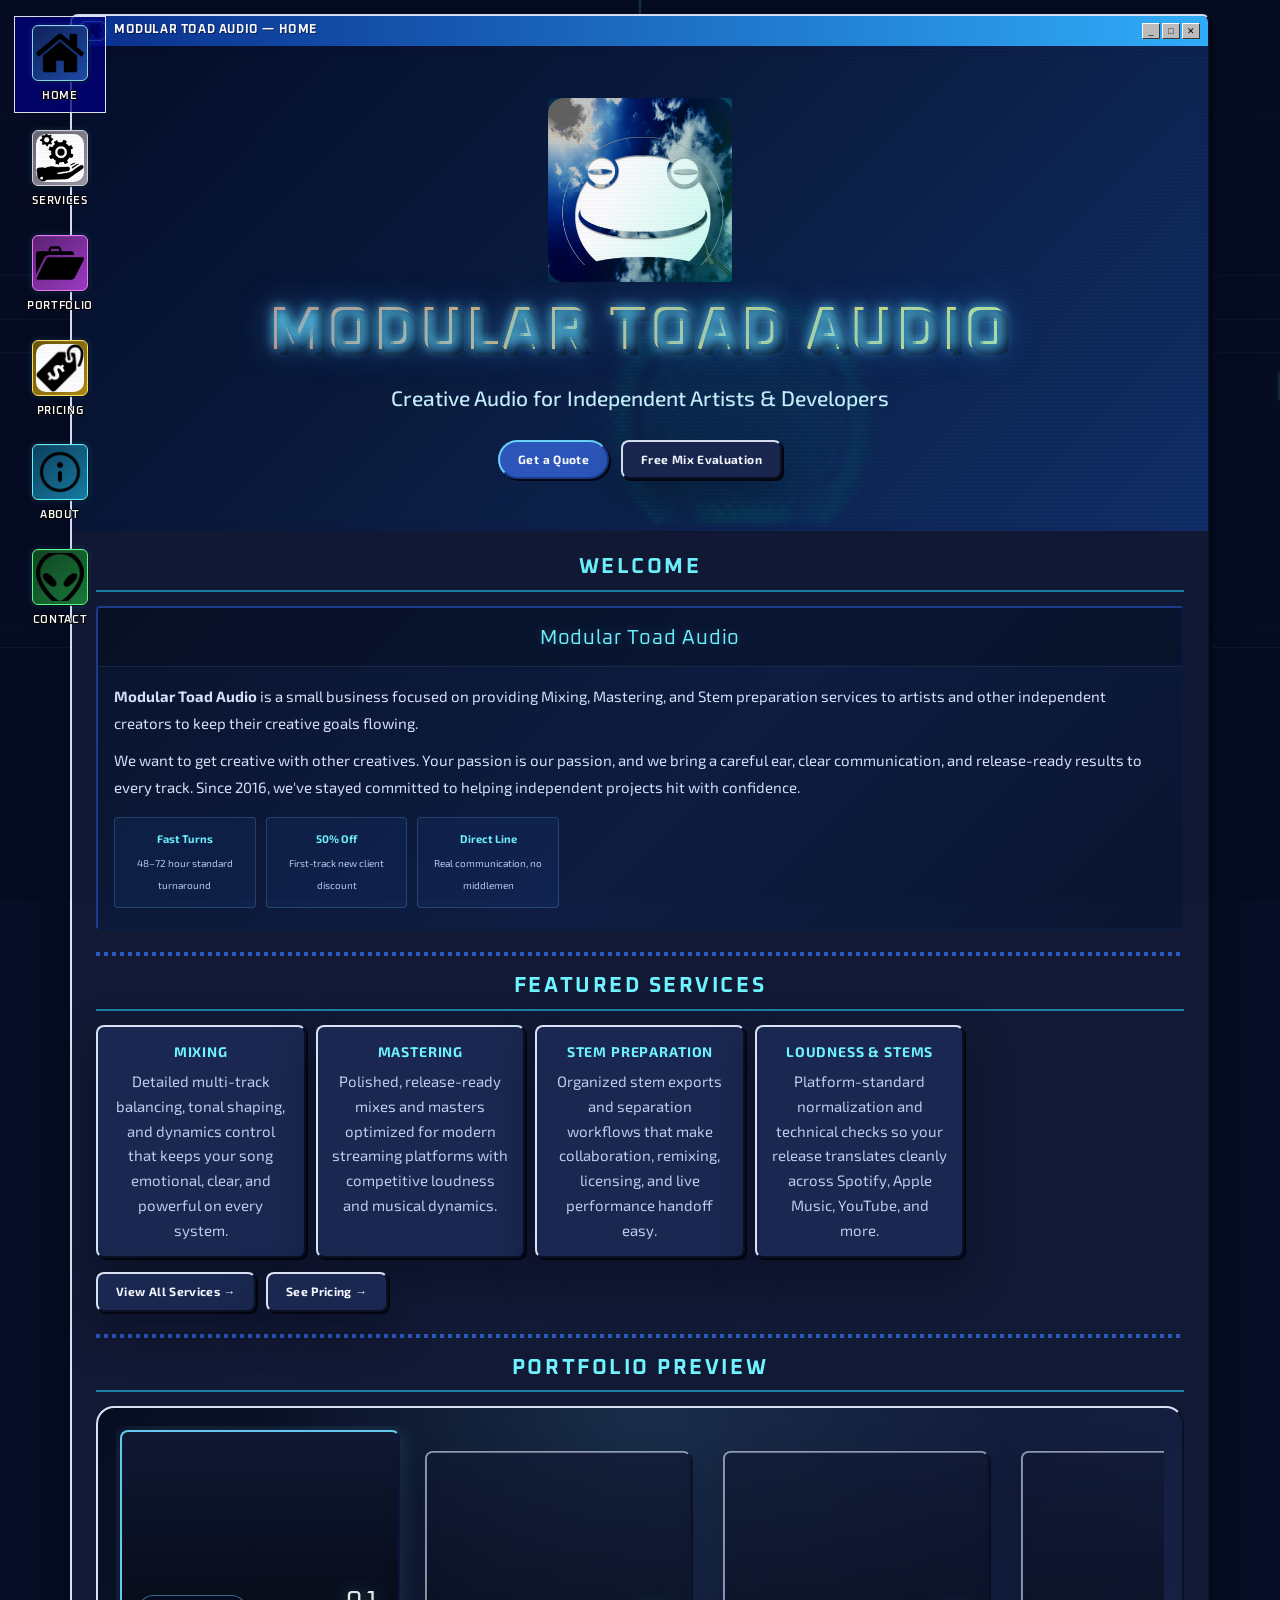
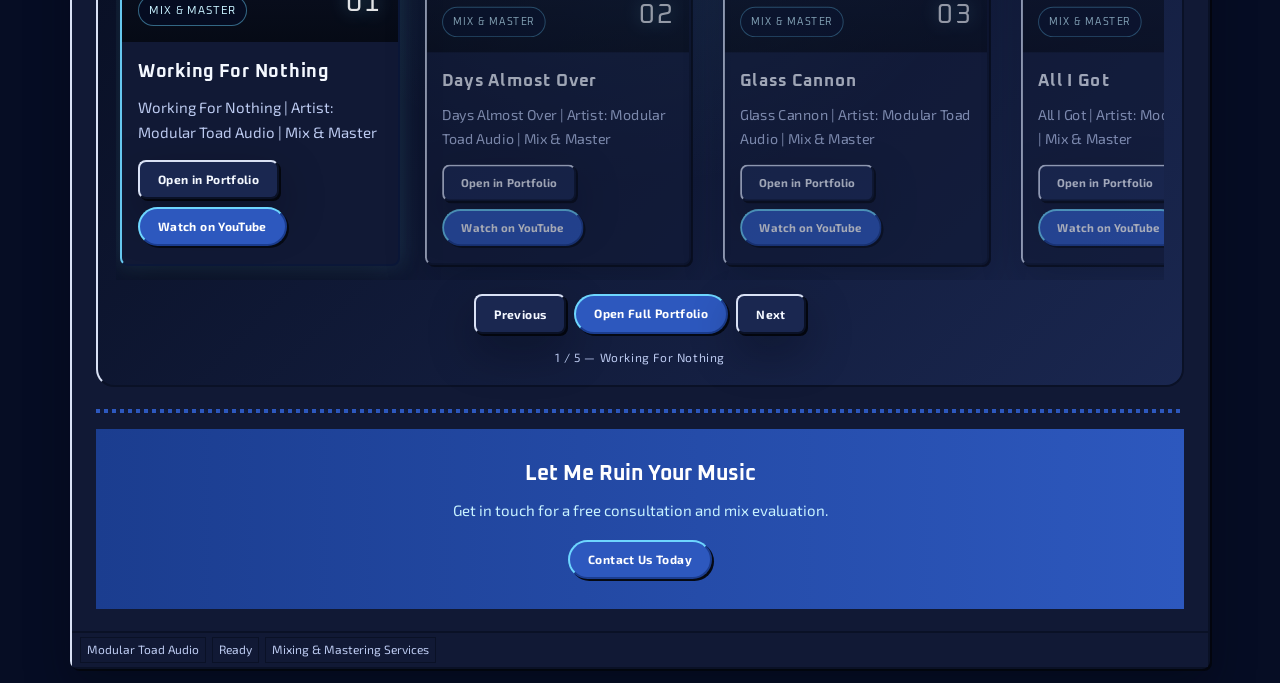
==== commit 683fb30d: "Update site copy and clean up UI layout" ====
--- a/index.html
+++ b/index.html
@@ -3,7 +3,7 @@
 <head>
   <meta charset="UTF-8">
   <meta name="viewport" content="width=device-width, initial-scale=1.0">
-  <meta name="description" content="ModularToadAudio — Creative audio engineering for independent artists & developers. Professional mixing, mastering, podcast editing and more.">
+  <meta name="description" content="ModularToadAudio — Creative audio engineering for independent artists & developers. Professional mixing, mastering, stem preparation and release-ready mixes.">
   <title>ModularToadAudio — Creative Audio for Independent Artists &amp; Developers</title>
   <link rel="icon" href="https://github.com/user-attachments/assets/a5536892-9152-4e2d-8e1a-695480eed48e">
   <link rel="preconnect" href="https://fonts.googleapis.com">
@@ -80,7 +80,7 @@
           </div>
         </div>
 
-        <h1 class="hero-title" id="heroTitle">Modular Toad Audio</h1>
+        <h1 class="hero-title hero-title-rainbow" id="heroTitle">Modular Toad Audio</h1>
         <p  class="hero-tagline">Creative Audio for Independent Artists &amp; Developers</p>
 
         <div class="hero-cta">
@@ -97,38 +97,29 @@
           <h2 class="section-title" id="intro-heading">Welcome</h2>
           <div class="welcome-block">
             <div class="welcome-header">
-              <span class="welcome-header-icon" aria-hidden="true">♬</span>
               <span class="welcome-header-text">Modular Toad Audio</span>
             </div>
             <div class="welcome-body">
               <p>
-                <strong>Modular Toad Audio</strong> is a boutique audio engineering service
-                focused on helping independent artists and developers sound their absolute best —
-                at a price that doesn't require a major-label budget.
+                <strong>Modular Toad Audio</strong> is a small business focused on providing
+                Mixing, Mastering, and Stem preparation services to artists and other independent
+                creators to keep their creative goals flowing.
               </p>
               <p>
-                Whether you're recording your first EP, launching a podcast, or preparing stems
-                for a game soundtrack, we bring professional ears and creative energy to every project.
-                Working with audio since 2016, we deliver polished mixes and masters for independent creators worldwide.
+                We want to get creative with other creatives. Your passion is our passion, and we
+                bring a careful ear, clear communication, and release-ready results to every track.
+                Since 2016, we've stayed committed to helping independent projects hit with confidence.
               </p>
               <div class="welcome-highlights" aria-label="Key highlights">
                 <div class="welcome-highlight-card">
-                  <span class="welcome-highlight-icon" aria-hidden="true">★</span>
-                  <span class="welcome-highlight-label">Pro Quality</span>
-                  <span class="welcome-highlight-desc">Major-label standards, indie-friendly pricing</span>
-                </div>
-                <div class="welcome-highlight-card">
-                  <span class="welcome-highlight-icon" aria-hidden="true">⚡</span>
                   <span class="welcome-highlight-label">Fast Turns</span>
                   <span class="welcome-highlight-desc">48–72 hour standard turnaround</span>
                 </div>
                 <div class="welcome-highlight-card">
-                  <span class="welcome-highlight-icon" aria-hidden="true">✦</span>
                   <span class="welcome-highlight-label">50% Off</span>
                   <span class="welcome-highlight-desc">First-track new client discount</span>
                 </div>
                 <div class="welcome-highlight-card">
-                  <span class="welcome-highlight-icon" aria-hidden="true">◈</span>
                   <span class="welcome-highlight-label">Direct Line</span>
                   <span class="welcome-highlight-desc">Real communication, no middlemen</span>
                 </div>
@@ -144,24 +135,20 @@
           <h2 class="section-title" id="services-heading">Featured Services</h2>
           <div class="services-grid">
             <div class="service-card window">
-              <span class="service-card-icon" aria-hidden="true">≋</span>
               <div class="service-card-title">Mixing</div>
-              <p>Professional multi-track mixing that brings out the best in your recordings.</p>
-            </div>
-            <div class="service-card window">
-              <span class="service-card-icon" aria-hidden="true">◆</span>
+              <p>Detailed multi-track balancing, tonal shaping, and dynamics control that keeps your song emotional, clear, and powerful on every system.</p>
+            </div>
+            <div class="service-card window">
               <div class="service-card-title">Mastering</div>
-              <p>Polished, release-ready masters optimised for streaming, vinyl and beyond.</p>
-            </div>
-            <div class="service-card window">
-              <span class="service-card-icon" aria-hidden="true">◎</span>
-              <div class="service-card-title">Podcast Editing</div>
-              <p>Clean, broadcast-quality podcast production and noise reduction.</p>
-            </div>
-            <div class="service-card window">
-              <span class="service-card-icon" aria-hidden="true">↕</span>
+              <p>Polished, release-ready mixes and masters optimized for modern streaming platforms with competitive loudness and musical dynamics.</p>
+            </div>
+            <div class="service-card window">
+              <div class="service-card-title">Stem Preparation</div>
+              <p>Organized stem exports and separation workflows that make collaboration, remixing, licensing, and live performance handoff easy.</p>
+            </div>
+            <div class="service-card window">
               <div class="service-card-title">Loudness &amp; Stems</div>
-              <p>Platform-standard normalization and stem preparation / separation.</p>
+              <p>Platform-standard normalization and technical checks so your release translates cleanly across Spotify, Apple Music, YouTube, and more.</p>
             </div>
           </div>
           <div class="flex-gap mt-8">
@@ -190,7 +177,7 @@
         <!-- ── CALL TO ACTION ─────────────────────────────── -->
         <section aria-labelledby="cta-heading">
           <div class="cta-band">
-            <h2 id="cta-heading">Ready to Level Up Your Sound?</h2>
+            <h2 id="cta-heading" class="random-cta-text">Ready for Toad?</h2>
             <p>Get in touch for a free consultation and mix evaluation.</p>
             <a class="btn btn-primary" href="contact.html">Contact Us Today</a>
           </div>
--- a/css/style.css
+++ b/css/style.css
@@ -49,6 +49,52 @@
   --ps2-glow-dim:    rgba(40, 110, 220, 0.24);
 }
 
+.desktop-icon-emoji[data-icon-key="contact"],
+.titlebar-icon[data-icon-key="contact"] {
+  border-color: #5cff88;
+  background: linear-gradient(140deg, #114625, #1a7b3a);
+}
+.desktop-icon-emoji[data-icon-key="about"],
+.titlebar-icon[data-icon-key="about"] {
+  border-color: #60f8ff;
+  background: linear-gradient(140deg, #0f4161, #177ea4);
+}
+.desktop-icon-emoji[data-icon-key="pricing"],
+.titlebar-icon[data-icon-key="pricing"] {
+  border-color: #ffe56a;
+  background: linear-gradient(140deg, #665508, #b28a18);
+}
+.desktop-icon-emoji[data-icon-key="portfolio"],
+.titlebar-icon[data-icon-key="portfolio"] {
+  border-color: #f07cff;
+  background: linear-gradient(140deg, #5d2474, #9f3bc8);
+}
+.desktop-icon-emoji[data-icon-key="services"],
+.titlebar-icon[data-icon-key="services"] {
+  border-color: #d7d7dd;
+  background: linear-gradient(140deg, #666674, #9a9aa7);
+}
+.desktop-icon-emoji[data-icon-key="contact"] .desktop-icon-image,
+.titlebar-icon[data-icon-key="contact"] .titlebar-icon-image {
+  filter: hue-rotate(98deg) saturate(1.25);
+}
+.desktop-icon-emoji[data-icon-key="about"] .desktop-icon-image,
+.titlebar-icon[data-icon-key="about"] .titlebar-icon-image {
+  filter: hue-rotate(158deg) saturate(1.2);
+}
+.desktop-icon-emoji[data-icon-key="pricing"] .desktop-icon-image,
+.titlebar-icon[data-icon-key="pricing"] .titlebar-icon-image {
+  filter: hue-rotate(300deg) saturate(1.35) brightness(1.05);
+}
+.desktop-icon-emoji[data-icon-key="portfolio"] .desktop-icon-image,
+.titlebar-icon[data-icon-key="portfolio"] .titlebar-icon-image {
+  filter: hue-rotate(236deg) saturate(1.3);
+}
+.desktop-icon-emoji[data-icon-key="services"] .desktop-icon-image,
+.titlebar-icon[data-icon-key="services"] .titlebar-icon-image {
+  filter: saturate(0.15) brightness(1.15);
+}
+
 /* ── RESET ──────────────────────────────────────────────────── */
 *, *::before, *::after { box-sizing: border-box; margin: 0; padding: 0; }
 html { font-size: 13px; scroll-behavior: smooth; }
@@ -60,6 +106,11 @@
   color: var(--text-primary);
   overflow-x: hidden;
   line-height: 1.6;
+}
+
+@keyframes heroRainbowShift {
+  0%   { background-position: 0% 50%; }
+  100% { background-position: 300% 50%; }
 }
 
 a { color: var(--toad-light); text-decoration: none; }
@@ -116,12 +167,13 @@
 /* ── DESKTOP ICONS (Win98 fixed-left shortcuts) ──────────────── */
 .desktop-icons {
   position: fixed;
-  left: 8px;
+  left: 10px;
   top: calc(var(--nav-h) + 8px);
   bottom: calc(var(--task-h) + 8px);
   display: flex;
   flex-direction: column;
-  gap: 2px;
+  gap: 8px;
+  padding: 8px 12px 8px 4px;
   z-index: 100;
   pointer-events: none;
   overflow-y: auto;
@@ -566,13 +618,15 @@
 .section-title {
   font-family: var(--font-pixel);
   font-size: clamp(12px, 1.4vw, 18px);
-  color: var(--toad-light);
+  color: #6ef3ff;
   margin-bottom: 14px;
   padding-bottom: 8px;
-  border-bottom: 2px solid var(--toad-dark);
+  border-bottom: 2px solid #1d7fa6;
   text-transform: uppercase;
   letter-spacing: .12em;
   line-height: 1.35;
+  text-align: center;
+  font-weight: 700;
 }
 
 /* ── WELCOME SECTION ────────────────────────────────────────── */
@@ -585,23 +639,18 @@
 }
 .welcome-header {
   display: flex;
-  align-items: center;
-  gap: 12px;
+  justify-content: center;
   padding: 14px 16px 12px;
   border-bottom: 1px solid rgba(100,170,255,0.15);
   background: rgba(0,0,0,0.2);
 }
-.welcome-header-icon {
-  font-size: 28px;
-  flex-shrink: 0;
-  filter: drop-shadow(0 0 6px rgba(110,214,255,0.5));
-}
 .welcome-header-text {
   font-family: var(--font-heavy);
   font-size: clamp(14px, 3vw, 20px);
-  color: var(--toad-pale);
+  color: #6ef3ff;
   letter-spacing: .04em;
   text-shadow: 0 0 10px rgba(110,214,255,0.25);
+  text-align: center;
 }
 .welcome-body {
   padding: 16px;
@@ -632,19 +681,13 @@
   border-color: rgba(110, 214, 255, 0.45);
   background: rgba(45, 88, 190, 0.22);
 }
-.welcome-highlight-icon {
-  font-size: 22px;
-  display: block;
-  margin-bottom: 6px;
-  filter: drop-shadow(0 0 4px rgba(110,214,255,0.35));
-  font-family: 'Segoe UI Symbol', 'Noto Sans Symbols', 'Apple Symbols', system-ui, sans-serif;
-}
 .welcome-highlight-label {
   font-size: 11px;
   font-weight: bold;
-  color: var(--toad-light);
+  color: #6ef3ff;
   display: block;
   margin-bottom: 3px;
+  text-align: center;
 }
 .welcome-highlight-desc {
   font-size: 10px;
@@ -780,6 +823,26 @@
   animation: heroTitleAnim 10s ease-in-out infinite;
   cursor: default;
 }
+.hero-title-rainbow {
+  background: linear-gradient(
+    90deg,
+    #ff4d4d,
+    #ffb84d,
+    #fff34d,
+    #58ff71,
+    #4dc3ff,
+    #7a5cff,
+    #ff4dd2,
+    #ff4d4d
+  );
+  background-size: 300% 100%;
+  -webkit-background-clip: text;
+  background-clip: text;
+  color: transparent;
+  animation:
+    heroTitleAnim 10s ease-in-out infinite,
+    heroRainbowShift 18s linear infinite;
+}
 
 .hero-tagline {
   font-size: clamp(15px, 2vw, 21px);
@@ -821,20 +884,22 @@
 }
 
 .service-card-icon {
-  font-size: 26px;
-  display: block;
-  margin-bottom: 8px;
+  display: none;
 }
 .service-card-title {
   font-size: 14px;
   font-weight: bold;
   margin-bottom: 6px;
-  color: var(--toad-light);
+  color: #6ef3ff;
+  text-align: center;
+  text-transform: uppercase;
+  letter-spacing: .06em;
 }
 .service-card p {
   font-size: 13px;
   color: var(--text-muted);
   line-height: 1.65;
+  text-align: center;
 }
 
 /* Full-width service detail rows */
@@ -848,17 +913,21 @@
   border-color: var(--bdr-lt) var(--bdr-dk) var(--bdr-dk) var(--bdr-lt);
   align-items: flex-start;
 }
-.service-row-icon { font-size: 32px; flex-shrink: 0; }
+.service-row-icon { display: none; }
 .service-row-body h3 {
   font-size: 15px;
   font-weight: bold;
   margin-bottom: 6px;
-  color: var(--toad-light);
+  color: #6ef3ff;
+  text-align: center;
+  text-transform: uppercase;
+  letter-spacing: .06em;
 }
 .service-row-body p {
   font-size: 13px;
   color: var(--text-muted);
   line-height: 1.7;
+  text-align: center;
 }
 .service-tags { margin-top: 6px; }
 
@@ -1451,7 +1520,7 @@
   scroll-snap-type: x mandatory;
   scrollbar-width: none;
   scroll-behavior: smooth;
-  touch-action: pan-y;
+  touch-action: pan-y pinch-zoom;
   cursor: grab;
   user-select: none;
   -webkit-user-select: none;
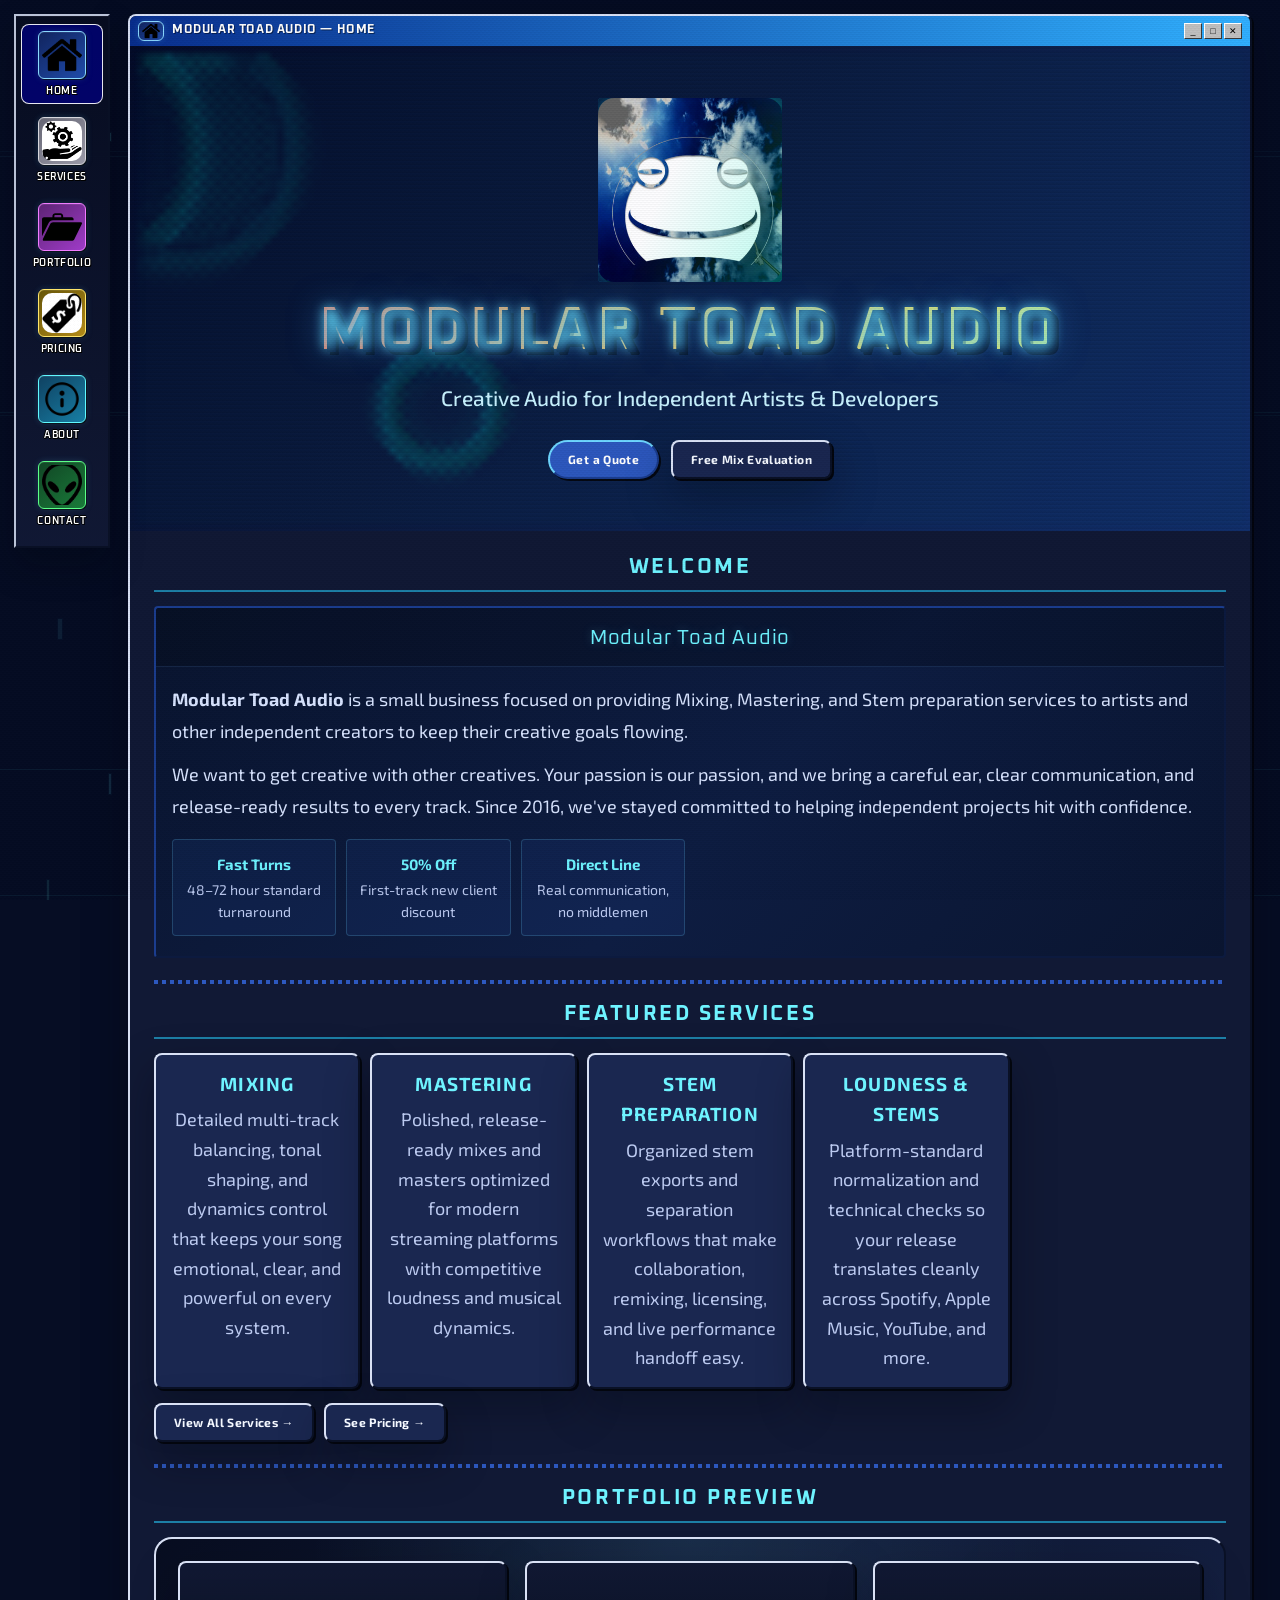
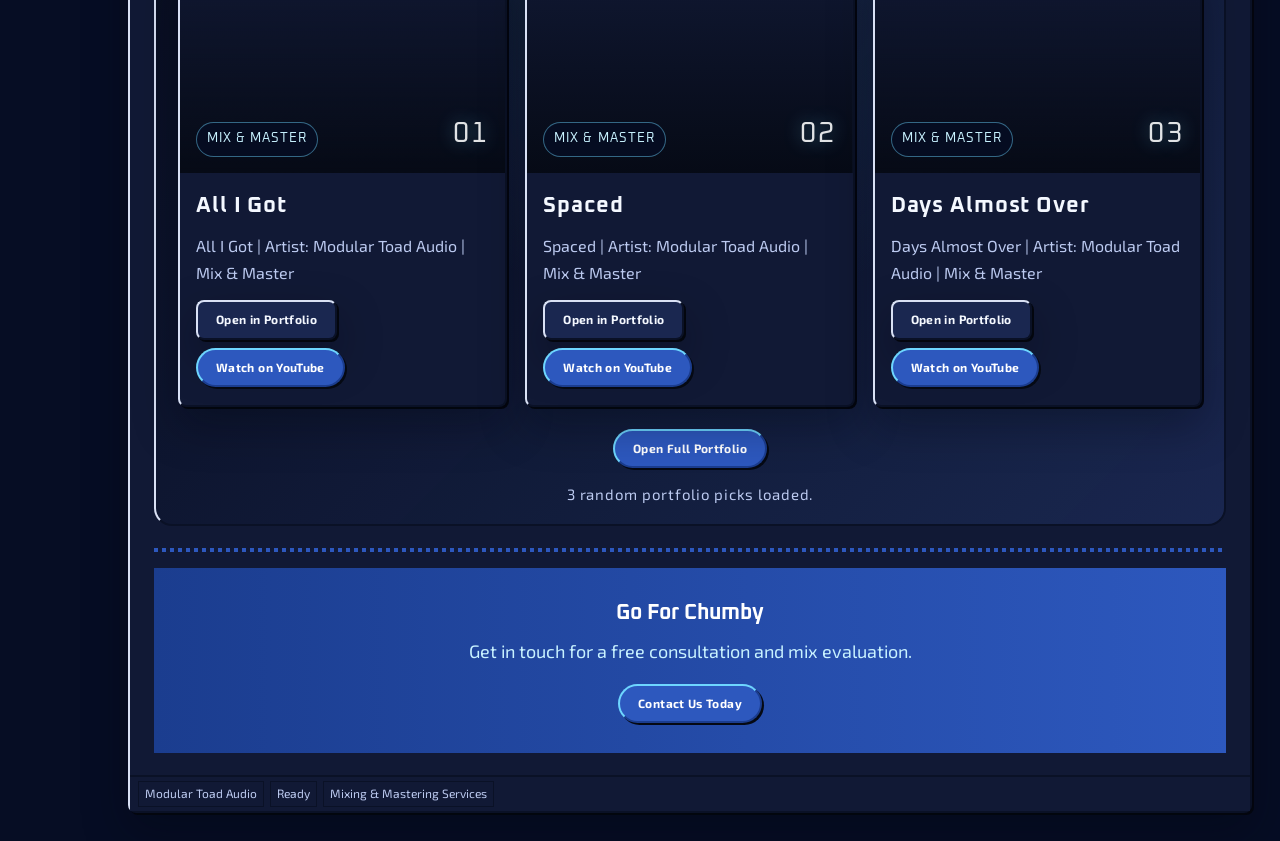
==== commit 2d9d52d9: "Implement sidebar preview and form fixes" ====
--- a/index.html
+++ b/index.html
@@ -165,9 +165,7 @@
           <div class="panel-raised portfolio-preview-carousel" id="portfolioPreviewCarousel">
             <div class="portfolio-preview-track" id="portfolioPreviewTrack" aria-live="polite"></div>
             <div class="portfolio-preview-controls">
-              <button class="btn btn-secondary" id="portfolioPrev" type="button">Previous</button>
               <a class="btn btn-primary" href="portfolio.html">Open Full Portfolio</a>
-              <button class="btn btn-secondary" id="portfolioNext" type="button">Next</button>
             </div>
           </div>
         </section>
--- a/css/style.css
+++ b/css/style.css
@@ -43,6 +43,7 @@
 
   --nav-h:  0px;
   --task-h: 0px;
+  --sidebar-w: 108px;
 
   --ps2-glow-bright: rgba(100, 220, 255, 0.85);
   --ps2-glow-mid:    rgba(70, 170, 255, 0.5);
@@ -121,9 +122,9 @@
 .desktop {
   min-height: 100vh;
   display: flex;
-  flex-direction: column;
-  padding-top: var(--nav-h);
-  padding-bottom: var(--task-h);
+  align-items: flex-start;
+  gap: 18px;
+  padding: 14px;
   background-color: #060d24;
   position: relative;
 }
@@ -166,18 +167,22 @@
 
 /* ── DESKTOP ICONS (Win98 fixed-left shortcuts) ──────────────── */
 .desktop-icons {
-  position: fixed;
-  left: 10px;
-  top: calc(var(--nav-h) + 8px);
-  bottom: calc(var(--task-h) + 8px);
+  position: sticky;
+  top: 10px;
   display: flex;
   flex-direction: column;
-  gap: 8px;
-  padding: 8px 12px 8px 4px;
-  z-index: 100;
-  pointer-events: none;
+  gap: 6px;
+  width: 96px;
+  min-width: 96px;
+  max-height: calc(100dvh - 20px);
+  padding: 8px 5px 12px;
+  z-index: 550;
   overflow-y: auto;
   scrollbar-width: none;
+  border: 2px solid;
+  border-color: rgba(217, 225, 245, 0.85) rgba(10, 17, 38, 0.95) rgba(10, 17, 38, 0.95) rgba(217, 225, 245, 0.85);
+  background: linear-gradient(180deg, rgba(7, 13, 32, 0.92), rgba(17, 25, 53, 0.96));
+  box-shadow: 0 18px 34px rgba(4, 7, 15, 0.28), inset 0 1px 0 rgba(255,255,255,0.05);
 }
 .desktop-icons::-webkit-scrollbar { display: none; }
 
@@ -185,16 +190,16 @@
   display: flex;
   flex-direction: column;
   align-items: center;
-  gap: 8px;
-  padding: 8px 6px;
+  gap: 6px;
+  padding: 6px 5px;
   cursor: pointer;
-  width: 92px;
+  width: 100%;
   text-align: center;
   text-decoration: none;
   color: #fff;
   border: 1px solid transparent;
-  pointer-events: all;
   user-select: none;
+  border-radius: 8px;
 }
 .desktop-icon:hover {
   background: rgba(0, 0, 128, .52);
@@ -217,8 +222,8 @@
   display: inline-flex;
   align-items: center;
   justify-content: center;
-  min-width: 56px;
-  height: 56px;
+  min-width: 48px;
+  height: 48px;
   padding: 3px;
   border: 1px solid #8ad8ff;
   background: linear-gradient(140deg, #11245e, #1f4ba9);
@@ -231,25 +236,20 @@
 }
 .desktop-icon-label {
   font-family: var(--font-heavy);
-  font-size: 11px;
+  font-size: 10px;
   font-weight: 600;
   letter-spacing: .06em;
   text-transform: uppercase;
   text-shadow: 1px 1px 0 #000, -1px 0 0 #000, 0 -1px 0 #000, 0 1px 0 #000;
-  line-height: 1.35;
+  line-height: 1.2;
   word-break: break-word;
-  max-width: 80px;
+  max-width: 72px;
 }
 .desktop-icon-image {
   width: 100%;
   height: 100%;
   object-fit: cover;
   border-radius: 10px;
-}
-
-/* Only show desktop icons when there's room beside the 980px window */
-@media (max-width: 1100px) {
-  .desktop-icons { display: none; }
 }
 
 /* ── NAVIGATION ─────────────────────────────────────────────── */
@@ -428,7 +428,7 @@
 .titlebar-btn:active { border-color: var(--bdr-dk) var(--bdr-lt) var(--bdr-lt) var(--bdr-dk); }
 .titlebar-btn.close:hover { background: #ff4040; color: var(--white); }
 
-.window-body { padding: 16px; color: var(--text-primary); }
+.window-body { padding: 18px; color: var(--text-primary); }
 
 /* ── PANELS ─────────────────────────────────────────────────── */
 .panel-inset {
@@ -597,7 +597,8 @@
 /* ── MAIN LAYOUT ────────────────────────────────────────────── */
 .main-content {
   flex: 1;
-  padding: 14px;
+  min-width: 0;
+  padding: 0 14px 14px 0;
   display: flex;
   justify-content: center;
   align-items: flex-start;
@@ -607,8 +608,8 @@
 
 .main-window {
   width: 100%;
-  max-width: 980px;
-  margin: 0 auto;
+  max-width: 1080px;
+  margin: 0;
   animation: windowOpen .18s ease-out;
 }
 
@@ -617,7 +618,7 @@
 
 .section-title {
   font-family: var(--font-pixel);
-  font-size: clamp(12px, 1.4vw, 18px);
+  font-size: clamp(16px, 2vw, 23px);
   color: #6ef3ff;
   margin-bottom: 14px;
   padding-bottom: 8px;
@@ -656,7 +657,7 @@
   padding: 16px;
 }
 .welcome-body p {
-  font-size: 13px;
+  font-size: 18px;
   line-height: 1.8;
   color: var(--text-primary);
   margin-bottom: 10px;
@@ -682,7 +683,7 @@
   background: rgba(45, 88, 190, 0.22);
 }
 .welcome-highlight-label {
-  font-size: 11px;
+  font-size: 15px;
   font-weight: bold;
   color: #6ef3ff;
   display: block;
@@ -690,7 +691,7 @@
   text-align: center;
 }
 .welcome-highlight-desc {
-  font-size: 10px;
+  font-size: 14px;
   color: var(--text-muted);
   line-height: 1.4;
 }
@@ -887,7 +888,7 @@
   display: none;
 }
 .service-card-title {
-  font-size: 14px;
+  font-size: 19px;
   font-weight: bold;
   margin-bottom: 6px;
   color: #6ef3ff;
@@ -896,7 +897,7 @@
   letter-spacing: .06em;
 }
 .service-card p {
-  font-size: 13px;
+  font-size: 18px;
   color: var(--text-muted);
   line-height: 1.65;
   text-align: center;
@@ -915,7 +916,7 @@
 }
 .service-row-icon { display: none; }
 .service-row-body h3 {
-  font-size: 15px;
+  font-size: 19px;
   font-weight: bold;
   margin-bottom: 6px;
   color: #6ef3ff;
@@ -924,7 +925,7 @@
   letter-spacing: .06em;
 }
 .service-row-body p {
-  font-size: 13px;
+  font-size: 18px;
   color: var(--text-muted);
   line-height: 1.7;
   text-align: center;
@@ -935,7 +936,7 @@
   display: inline-block;
   background: var(--toad-darkest);
   color: var(--toad-light);
-  font-size: 10px;
+  font-size: 12px;
   padding: 2px 8px;
   border: 1px solid var(--toad-dark);
   margin: 2px 2px 0 0;
@@ -990,7 +991,7 @@
 }
 .pricing-card-header h3 {
   font-family: var(--font-pixel);
-  font-size: 12px;
+  font-size: 16px;
   line-height: 1.4;
 }
 .pricing-badge {
@@ -998,7 +999,7 @@
   margin-top: 4px;
   background: #ff4040;
   color: var(--white);
-  font-size: 10px;
+  font-size: 12px;
   font-weight: bold;
   padding: 2px 10px;
   border: 1px solid #cc0000;
@@ -1018,7 +1019,7 @@
   margin-bottom: 4px;
 }
 .price-period {
-  font-size: 12px;
+  font-size: 17px;
   color: var(--text-muted);
   display: block;
   margin-bottom: 14px;
@@ -1026,7 +1027,7 @@
 .price-strike {
   text-decoration: line-through;
   color: var(--text-muted);
-  font-size: 13px;
+  font-size: 17px;
   margin-bottom: 2px;
 }
 
@@ -1036,7 +1037,7 @@
   margin-bottom: 16px;
 }
 .pricing-features li {
-  font-size: 13px;
+  font-size: 18px;
   padding: 5px 0;
   border-bottom: 1px dotted var(--gray-dark);
   display: flex;
@@ -1079,14 +1080,14 @@
   line-height: 1;
 }
 .testimonial-text {
-  font-size: 13px;
+  font-size: 18px;
   line-height: 1.75;
   margin-bottom: 8px;
   padding-top: 18px;
   color: var(--text-primary);
 }
 cite {
-  font-size: 12px;
+  font-size: 16px;
   font-style: italic;
   color: var(--toad-light);
 }
@@ -1107,7 +1108,7 @@
 }
 .contact-info-panel h3 {
   font-family: var(--font-pixel);
-  font-size: 12px;
+  font-size: 16px;
   color: var(--toad-light);
   margin-bottom: 16px;
   line-height: 1.4;
@@ -1117,7 +1118,7 @@
   align-items: flex-start;
   gap: 8px;
   margin-bottom: 14px;
-  font-size: 12px;
+  font-size: 17px;
   line-height: 1.65;
 }
 .contact-detail-icon { font-size: 18px; flex-shrink: 0; }
@@ -1137,7 +1138,7 @@
   margin-bottom: 10px;
   line-height: 1.4;
 }
-.cta-band p { font-size: 14px; margin-bottom: 18px; color: var(--toad-pale); }
+.cta-band p { font-size: 18px; margin-bottom: 18px; color: var(--toad-pale); }
 
 /* ── ABOUT PAGE ──────────────────────────────────────────────── */
 .about-grid {
@@ -1153,13 +1154,13 @@
 
 .about-text h2 {
   font-family: var(--font-pixel);
-  font-size: clamp(12px, 1.4vw, 18px);
+  font-size: clamp(17px, 2vw, 24px);
   color: var(--toad-light);
   margin-bottom: 12px;
   line-height: 1.4;
 }
 .about-text p {
-  font-size: 14px;
+  font-size: 18px;
   line-height: 1.8;
   margin-bottom: 12px;
   color: var(--text-primary);
@@ -1179,8 +1180,8 @@
   text-align: center;
 }
 .value-card-icon { font-size: 28px; margin-bottom: 8px; }
-.value-card h4 { font-size: 12px; font-weight: bold; color: var(--toad-light); margin-bottom: 4px; }
-.value-card p { font-size: 12px; color: var(--text-muted); line-height: 1.6; }
+.value-card h4 { font-size: 16px; font-weight: bold; color: var(--toad-light); margin-bottom: 4px; }
+.value-card p { font-size: 16px; color: var(--text-muted); line-height: 1.6; }
 
 /* ── NOTICE BOXES ───────────────────────────────────────────── */
 .notice {
@@ -1405,6 +1406,34 @@
 
 /* ── RESPONSIVE ─────────────────────────────────────────────── */
 @media (max-width: 768px) {
+  .desktop {
+    gap: 12px;
+    padding: 10px;
+  }
+
+  .desktop-icons {
+    top: 10px;
+    width: 88px;
+    min-width: 88px;
+    padding: 8px 4px;
+  }
+
+  .desktop-icon {
+    gap: 6px;
+    padding: 8px 4px;
+  }
+
+  .desktop-icon-emoji {
+    min-width: 48px;
+    height: 48px;
+    border-radius: 12px;
+  }
+
+  .desktop-icon-label {
+    font-size: 10px;
+    max-width: 70px;
+  }
+
   .navbar-menu {
     display: none;
     position: fixed;
@@ -1428,16 +1457,38 @@
   .about-grid        { grid-template-columns: 1fr; text-align: center; }
   .about-mascot      { display: flex; flex-direction: column; align-items: center; }
   .taskbar-items     { display: none; }
-  .main-content      { padding: 8px; }
+  .main-content      { padding: 0 0 10px; }
   .hero              { padding: 24px 12px; }
   .portfolio-preview-carousel { padding: 14px; }
   .portfolio-preview-track {
-    grid-auto-columns: minmax(78vw, 1fr);
+    grid-auto-columns: minmax(100%, 1fr);
     min-height: 320px;
   }
 }
 
 @media (max-width: 480px) {
+  .desktop {
+    gap: 8px;
+    padding: 8px;
+  }
+
+  .desktop-icons {
+    width: 74px;
+    min-width: 74px;
+    padding: 7px 3px;
+  }
+
+  .desktop-icon-emoji {
+    min-width: 42px;
+    height: 42px;
+    border-radius: 10px;
+  }
+
+  .desktop-icon-label {
+    font-size: 9px;
+    max-width: 60px;
+  }
+
   .services-grid     { grid-template-columns: 1fr; }
   .pricing-grid      { grid-template-columns: 1fr; }
   .testimonial-grid  { grid-template-columns: 1fr; }
@@ -1446,7 +1497,7 @@
   .service-row       { flex-direction: column; }
   .welcome-highlights { grid-template-columns: 1fr 1fr; }
   .hero-title        { font-size: clamp(18px, 9vw, 40px); letter-spacing: .03em; }
-  .portfolio-preview-track { grid-auto-columns: minmax(88vw, 1fr); }
+  .portfolio-preview-track { grid-auto-columns: minmax(100%, 1fr); }
   .portfolio-preview-actions { flex-direction: column; }
 }
 
@@ -1510,48 +1561,36 @@
     linear-gradient(135deg, rgba(7, 13, 32, 0.96), rgba(26, 39, 80, 0.98));
 }
 .portfolio-preview-track {
-  min-height: 360px;
-  display: grid;
-  grid-auto-flow: column;
-  grid-auto-columns: minmax(250px, 34vw);
-  gap: 18px;
-  overflow-x: auto;
-  padding: 4px 4px 14px;
-  scroll-snap-type: x mandatory;
-  scrollbar-width: none;
-  scroll-behavior: smooth;
-  touch-action: pan-y pinch-zoom;
-  cursor: grab;
-  user-select: none;
-  -webkit-user-select: none;
-}
-.portfolio-preview-track.dragging {
-  scroll-snap-type: none;
-}
-.portfolio-preview-track.dragging * {
-  pointer-events: none;
-}
-.portfolio-preview-track::-webkit-scrollbar { display: none; }
-.portfolio-preview-track.dragging,
-.portfolio-preview-track.is-pointer-down {
-  cursor: grabbing;
+ display: grid;
+ grid-template-columns: repeat(auto-fit, minmax(220px, 1fr));
+ gap: 18px;
+ min-height: 0;
+ padding: 4px 4px 8px;
 }
 .portfolio-preview-slide {
-  overflow: hidden;
-  min-height: 340px;
-  scroll-snap-align: center;
-  opacity: .62;
-  transform: translateY(10px) scale(.95);
-  transition: transform .24s ease, opacity .24s ease, box-shadow .24s ease, border-color .24s ease;
-}
-.portfolio-preview-slide.is-active {
-  opacity: 1;
-  transform: translateY(0) scale(1);
-  border-color: rgba(110, 214, 255, 0.92) #0b1738 #0b1738 rgba(110, 214, 255, 0.92);
-  box-shadow: 0 24px 40px rgba(0, 0, 0, .28), 0 0 22px rgba(110, 214, 255, 0.2);
+ display: block;
+ overflow: hidden;
+ min-height: 100%;
+ text-decoration: none;
+ color: inherit;
+ transform: translateY(0);
+ transition: transform .18s ease, box-shadow .18s ease, border-color .18s ease;
+ cursor: pointer;
+}
+.portfolio-preview-slide:hover,
+.portfolio-preview-slide:focus-visible {
+ text-decoration: none;
+ color: inherit;
+ transform: translateY(-4px);
+ border-color: rgba(110, 214, 255, 0.92) #0b1738 #0b1738 rgba(110, 214, 255, 0.92);
+ box-shadow: 0 18px 30px rgba(0, 0, 0, .24), 0 0 18px rgba(110, 214, 255, 0.18);
+}
+.portfolio-preview-slide:focus-visible {
+ outline: 2px solid var(--toad-light);
+ outline-offset: 2px;
 }
 .portfolio-preview-cover {
-  position: relative;
+ position: relative;
   min-height: 210px;
   padding: 16px;
   display: flex;
@@ -1579,7 +1618,7 @@
   background: rgba(6, 13, 36, 0.8);
   border: 1px solid rgba(110, 214, 255, 0.45);
   color: var(--toad-pale);
-  font-size: 11px;
+  font-size: 13px;
 }
 .portfolio-preview-count {
   font-size: 28px;
@@ -1587,17 +1626,20 @@
   text-shadow: 0 0 18px rgba(110,214,255,.45);
 }
 .portfolio-preview-body {
+  display: flex;
+  flex-direction: column;
+  height: calc(100% - 210px);
   padding: 16px 16px 18px;
 }
 .portfolio-preview-title {
   font-family: var(--font-heavy);
-  font-size: 18px;
+  font-size: 22px;
   color: var(--text-bright);
   letter-spacing: .04em;
   margin-bottom: 8px;
 }
 .portfolio-preview-summary {
-  font-size: 13px;
+  font-size: 16px;
   line-height: 1.7;
   color: var(--text-muted);
   margin-bottom: 14px;
@@ -1606,6 +1648,7 @@
   display: flex;
   flex-wrap: wrap;
   gap: 8px;
+  margin-top: auto;
 }
 .portfolio-preview-link {
   min-width: 0;
@@ -1619,8 +1662,26 @@
 .portfolio-preview-status {
   text-align: center;
   color: var(--text-muted);
-  font-size: 12px;
+  font-size: 15px;
   letter-spacing: .05em;
+}
+
+.window-body > .section > p[style*="font-size:13px"],
+.window-body p[style*="font-size:12px"],
+.window-body p[style*="font-size:13px"],
+.window-body p[style*="font-size:14px"],
+.window-body span[style*="font-size:11px"],
+.window-body div[style*="font-size:11px"],
+.window-body div[style*="font-size:12px"],
+.window-body strong[style*="font-size:12px"],
+.window-body summary[style*="font-size:12px"] {
+  font-size: 17px !important;
+}
+
+.window-body strong[style*="font-size:8px"],
+.window-body strong[style*="font-size:9px"],
+.window-body a[style*="font-size:10px"] {
+  font-size: 14px !important;
 }
 .portfolio-preview-empty {
   display: flex;
@@ -1632,6 +1693,11 @@
   padding: 12px;
 }
 
+.portfolio-item:target {
+  border-color: rgba(110, 214, 255, 0.92) #0b1738 #0b1738 rgba(110, 214, 255, 0.92);
+  box-shadow: 0 0 0 2px rgba(110, 214, 255, 0.22), 0 16px 28px rgba(0, 0, 0, 0.24);
+}
+
 @media (min-width: 1024px) {
   html { font-size: 14px; }
 
@@ -1668,31 +1734,6 @@
 
   .hero-title {
     font-size: clamp(40px, 4.8vw, 74px);
-  }
-
-  .welcome-body p,
-  .about-text p,
-  .service-row-body p,
-  .service-card p,
-  .testimonial-text,
-  .cta-band p,
-  .pricing-features li,
-  .portfolio-preview-summary,
-  .window-body > .section > p[style*="font-size:13px"],
-  .window-body p[style*="font-size:12px"],
-  .window-body p[style*="font-size:14px"],
-  .window-body span[style*="font-size:11px"],
-  .window-body div[style*="font-size:11px"],
-  .window-body div[style*="font-size:12px"],
-  .window-body strong[style*="font-size:12px"],
-  .window-body summary[style*="font-size:12px"] {
-    font-size: 15px !important;
-  }
-
-  .window-body strong[style*="font-size:8px"],
-  .window-body strong[style*="font-size:9px"],
-  .window-body a[style*="font-size:10px"] {
-    font-size: 12px !important;
   }
 
   .window-body span[style*="font-size:32px"] {
@@ -1707,20 +1748,15 @@
     font-size: clamp(16px, 1.65vw, 24px);
   }
 
-  .portfolio-preview-track {
-    grid-auto-columns: minmax(280px, 30vw);
-  }
+  .portfolio-preview-track { grid-template-columns: repeat(3, minmax(0, 1fr)); }
 }
 
 @media (max-width: 768px) {
   .portfolio-preview-carousel { padding: 14px; }
-  .portfolio-preview-track {
-    grid-auto-columns: minmax(78vw, 1fr);
-    min-height: 320px;
-  }
+  .portfolio-preview-track { grid-template-columns: 1fr; }
 }
 
 @media (max-width: 480px) {
-  .portfolio-preview-track { grid-auto-columns: minmax(88vw, 1fr); }
+  .portfolio-preview-track { grid-template-columns: 1fr; }
   .portfolio-preview-actions { flex-direction: column; }
 }
